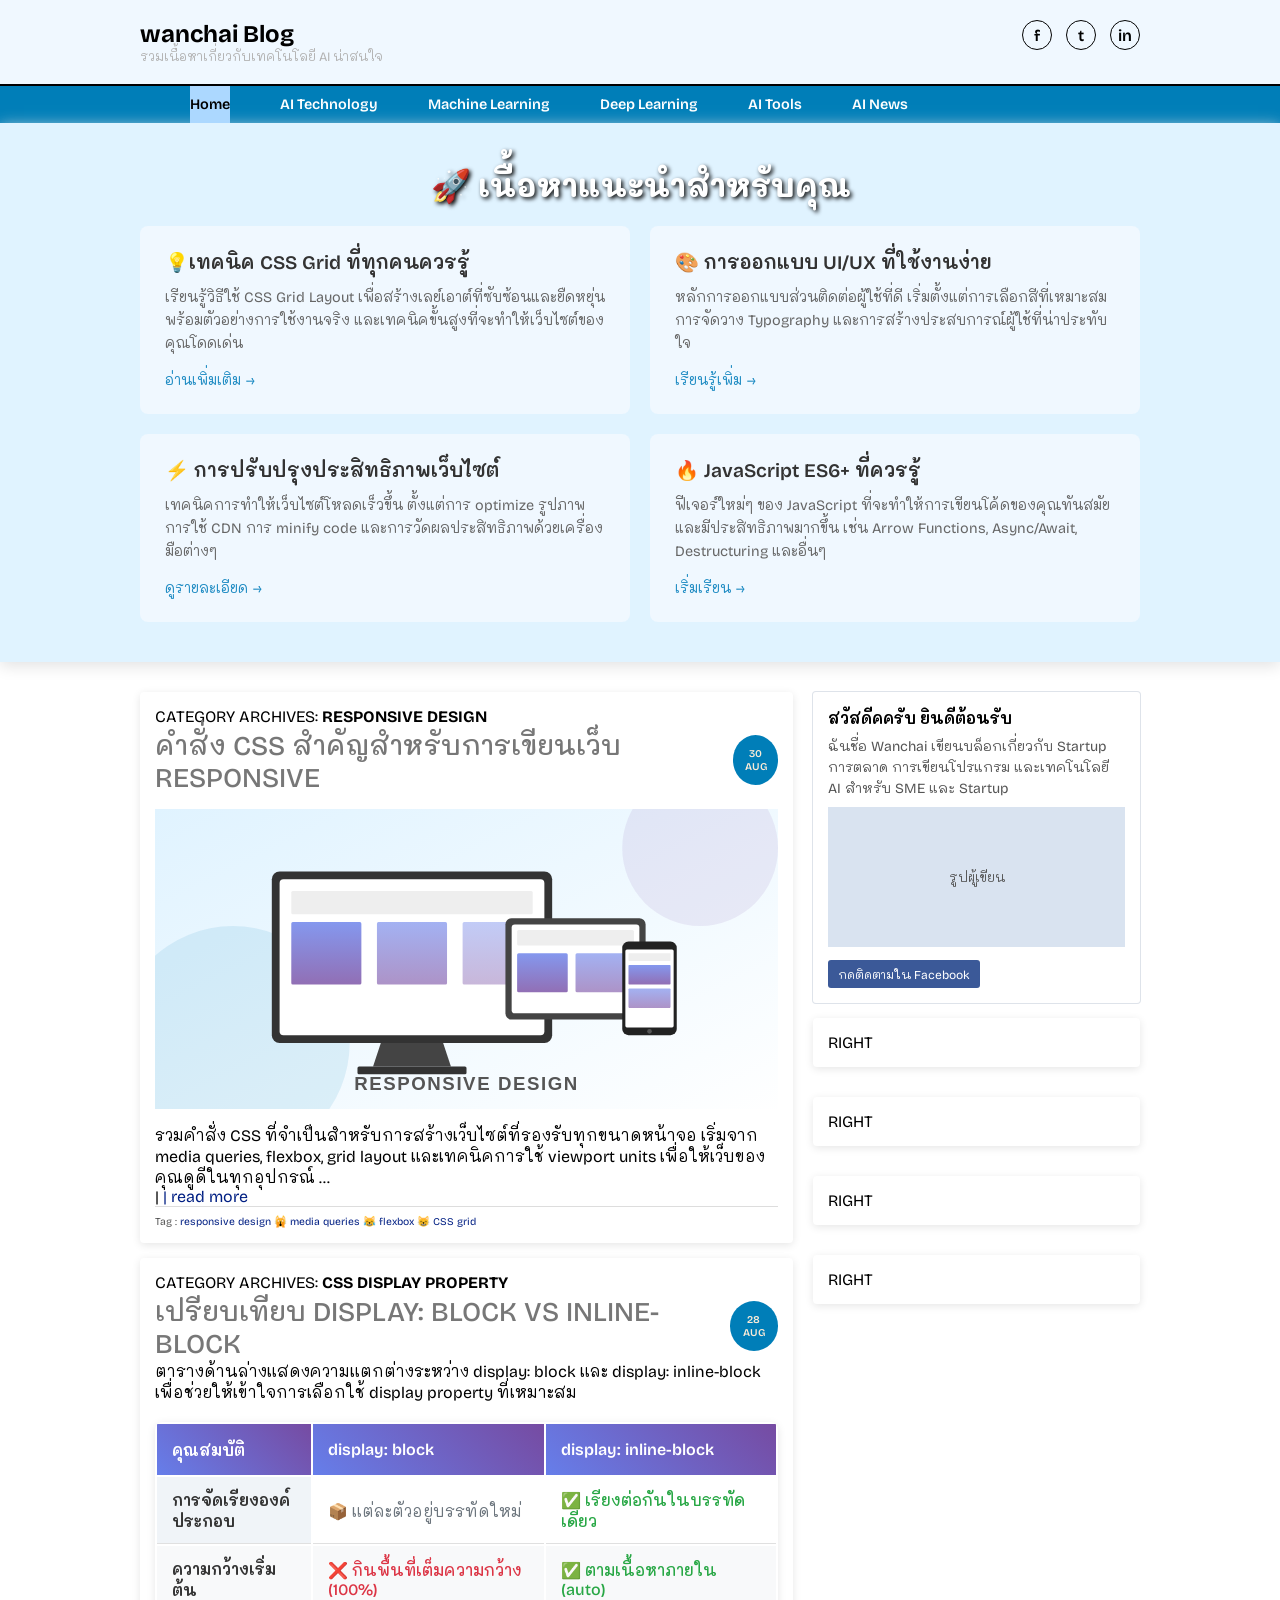
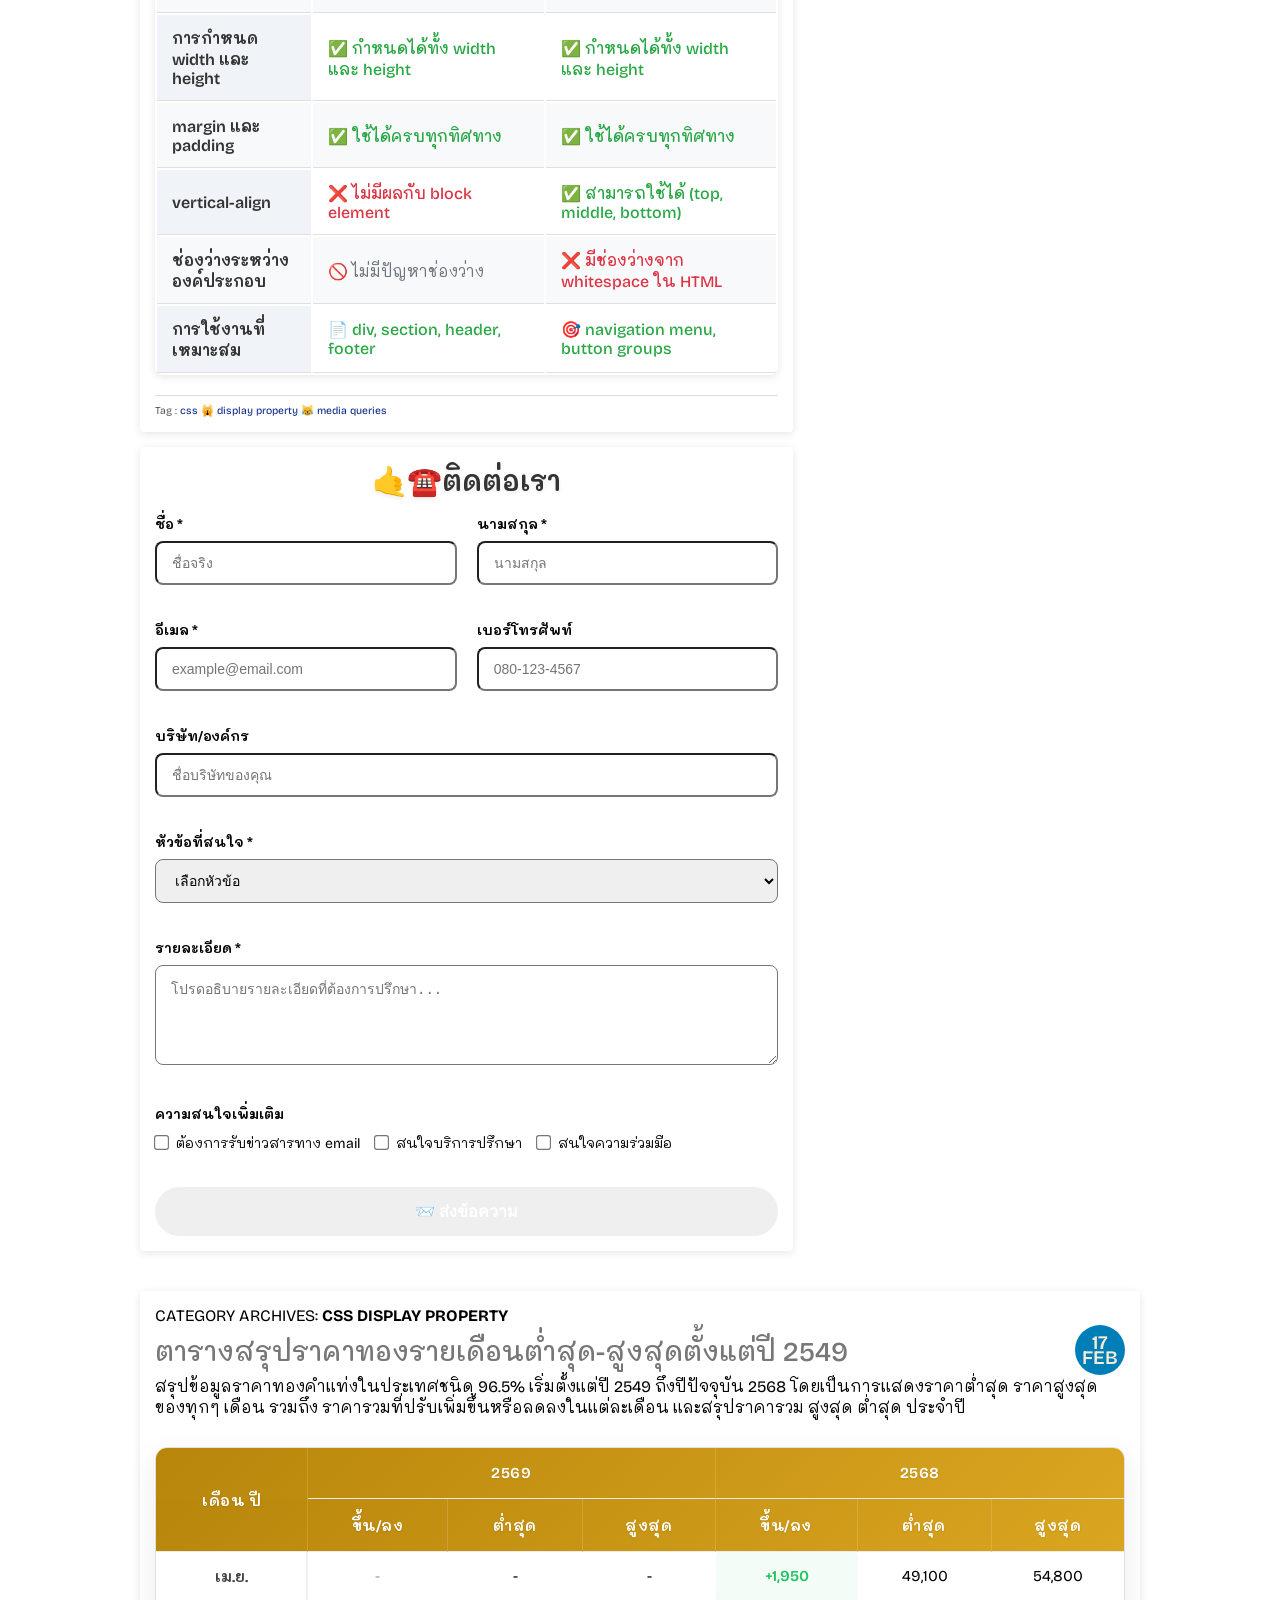
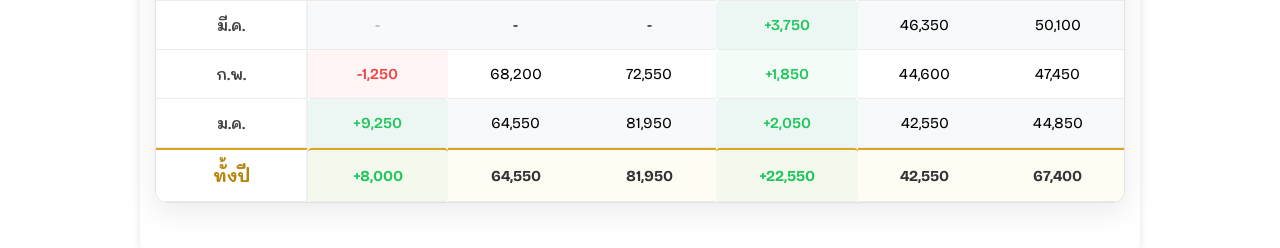
==== index.html @ ab5cd1bc "update name file Home update to index" ====
<!DOCTYPE html>
<html lang="en">
<head>
    <meta charset="UTF-8">
    <meta name="viewport" content="width=device-width, initial-scale=1.0">
    <title>wanchai-Blog</title>
    <link rel="preconnect" href="https://fonts.googleapis.com">
    <link rel="preconnect" href="https://fonts.gstatic.com" crossorigin>
    <link href="https://fonts.googleapis.com/css2?family=Bricolage+Grotesque:opsz,wght@12..96,200..800&family=Mali:wght@400;500;600;700&display=swap" rel="stylesheet">
<link rel="stylesheet" href="css/custom.css" />

</head>
<body>
    <header class="sit-header">
        <div class="wrapper">
            <div class="box-header-inner">
        <div class="header-inner">
            <h2>wanchai Blog</h2>
            <p class="header-subtitle">รวมเนื้อหาเกี่ยวกับเทคโนโลยี AI น่าสนใจ</p>
        </div>
        <div class="social-icon">
            <a href="">f</a>
            <a href="">t</a>
            <a href="">in</a>
</div>
</div>
</div>
    </header>
<nav class="main-nav">
   
    <div class="wrapper">
        
        <ul class="nav-menu">
        <li><a href="" class="active">Home</a></li>
        <li><a href="">AI Technology</a></li>
        <li><a href="">Machine Learning</a></li>
        <li><a href="">Deep Learning</a></li>
        <li><a href="">AI Tools</a></li>
        <li><a href="">AI News</a></li>
        </ul>
</div></nav>
<section class="hero-content">


<div class=" wrapper">
    <h2 class="hero-title">🚀 เนื้อหาแนะนำสำหรับคุณ</h2>
    <div class="hero-grid">



<div class="hero-item">
        <h3>💡เทคนิค CSS Grid ที่ทุกคนควรรู้</h3>
        <p>เรียนรู้วิธีใช้ CSS Grid Layout เพื่อสร้างเลย์เอาต์ที่ซับซ้อนและยืดหยุ่น พร้อมตัวอย่างการใช้งานจริง และเทคนิคขั้นสูงที่จะทำให้เว็บไซต์ของคุณโดดเด่น</p>
        <a href="" class="read-more">อ่านเพิ่มเติม</a>
</div>
<div class="hero-item">
        <h3>🎨 การออกแบบ UI/UX ที่ใช้งานง่าย</h3>
        <p>หลักการออกแบบส่วนติดต่อผู้ใช้ที่ดี เริ่มตั้งแต่การเลือกสีที่เหมาะสม การจัดวาง Typography และการสร้างประสบการณ์ผู้ใช้ที่น่าประทับใจ</p>
        <a href="" class="read-more">เรียนรู้เพิ่ม</a>
</div>
<div class="hero-item">
        <h3>⚡ การปรับปรุงประสิทธิภาพเว็บไซต์</h3>
        <p>
เทคนิคการทำให้เว็บไซต์โหลดเร็วขึ้น ตั้งแต่การ optimize รูปภาพ การใช้ CDN การ minify code และการวัดผลประสิทธิภาพด้วยเครื่องมือต่างๆ
</p>
        <a href=""class="read-more">ดูรายละเอียด</a>
</div>
<div class="hero-item">
        <h3>🔥 JavaScript ES6+ ที่ควรรู้</h3>
        <p>
ฟีเจอร์ใหม่ๆ ของ JavaScript ที่จะทำให้การเขียนโค้ดของคุณทันสมัยและมีประสิทธิภาพมากขึ้น เช่น Arrow Functions, Async/Await, Destructuring และอื่นๆ
</p>
        <a href=""class="read-more">เริ่มเรียน</a>
</div>


    </div>

</div>
</section>


<div class="pages-content">
        <div class="wrapper">
            <main class="content-layout">
                <div class="post-list">
                    <!-- CARD 1 -->
                    <section class="card">
                        <p class="card-header-line">
                            CATEGORY ARCHIVES: <strong>RESPONSIVE DESIGN</strong></p>

<article>
<header class="post-header">
    <h2 class="post-title">คำสั่ง CSS สำคัญสำหรับการเขียนเว็บ Responsive</h2>
    <div class="date-circle">
        <span>30</span>
        <span>AUG</span>
    </div>

</header>
<div class="post-image">
<img src="images/responsive-design.svg" alt="Responsive Web Design Concept">
</div>
<p class="post-detail">รวมคำสั่ง CSS ที่จำเป็นสำหรับการสร้างเว็บไซต์ที่รองรับทุกขนาดหน้าจอ เริ่มจาก media queries, flexbox, grid layout และเทคนิคการใช้ viewport units เพื่อให้เว็บของคุณดูดีในทุกอุปกรณ์ …</p>
<span>| </span>
<a href=""> | read more</a>
<div class="post-footer">
    <span>Tag : </span>
<a href="">responsive design</a>
<span>🙀</span>
<a href="">media queries</a>
<span>😹</span>
<a href="">flexbox</a>
<span>😸</span>
<a href="">CSS grid</a>
</div>
</article>


</section>
<!-- CARD 2 -->
 <section class="card">
<p class="card-header-line">CATEGORY ARCHIVES:<strong> CSS DISPLAY PROPERTY</strong></p>
<article>
<header class="post-header">
    <h2 class="post-title">เปรียบเทียบ display: block vs inline-block</h2>
    <div class="date-circle">
        <span>28</span>
        <span>AUG</span>
    </div>

</header>
<p class="post-detail">ตารางด้านล่างแสดงความแตกต่างระหว่าง display: block และ display: inline-block เพื่อช่วยให้เข้าใจการเลือกใช้ display property ที่เหมาะสม</p>

 <table class="comparison-table">
                                <thead>
                                    <tr>
                                        <th style="width: 25%;">คุณสมบัติ</th>
                                        <th style="width: 37.5%;">display: block</th>
                                        <th style="width: 37.5%;">display: inline-block</th>
                                    </tr>
                                </thead>
                                <tbody>
                                    <tr>
                                        <td class="feature">การจัดเรียงองค์ประกอบ</td>
                                        <td class="neutral">📦 แต่ละตัวอยู่บรรทัดใหม่</td>
                                        <td class="pro">✅ เรียงต่อกันในบรรทัดเดียว</td>
                                    </tr>
                                    <tr>
                                        <td class="feature">ความกว้างเริ่มต้น</td>
                                        <td class="con">❌ กินพื้นที่เต็มความกว้าง (100%)</td>
                                        <td class="pro">✅ ตามเนื้อหาภายใน (auto)</td>
                                    </tr>
                                    <tr>
                                        <td class="feature">การกำหนด width และ height</td>
                                        <td class="pro">✅ กำหนดได้ทั้ง width และ height</td>
                                        <td class="pro">✅ กำหนดได้ทั้ง width และ height</td>
                                    </tr>
                                    <tr>
                                        <td class="feature">margin และ padding</td>
                                        <td class="pro">✅ ใช้ได้ครบทุกทิศทาง</td>
                                        <td class="pro">✅ ใช้ได้ครบทุกทิศทาง</td>
                                    </tr>
                                    <tr>
                                        <td class="feature">vertical-align</td>
                                        <td class="con">❌ ไม่มีผลกับ block element</td>
                                        <td class="pro">✅ สามารถใช้ได้ (top, middle, bottom)</td>
                                    </tr>
                                    <tr>
                                        <td class="feature">ช่องว่างระหว่างองค์ประกอบ</td>
                                        <td class="neutral">🚫 ไม่มีปัญหาช่องว่าง</td>
                                        <td class="con">❌ มีช่องว่างจาก whitespace ใน HTML</td>
                                    </tr>
                                    <tr>
                                        <td class="feature">การใช้งานที่เหมาะสม</td>
                                        <td class="pro">📄 div, section, header, footer</td>
                                        <td class="pro">🎯 navigation menu, button groups</td>
                                    </tr>
                                </tbody>
                            </table>


<div class="post-footer">
    <span>Tag : </span>
<a href="">css</a>
<span>🙀</span>
<a href="">display property</a>
<span>😹</span>
<a href="">media queries</a>
</div>
</article>


</section>
<!-- CARD 3 -->
<div class="card">
    <h2 class="contact-title">🤙☎️ติดต่อเรา</h2>
    <div class="contact-from-main">
    <form id="contactForm" action="" method="">
                                <div class="form-row">
                                    <div class="form-group">
                                        <label class="form-label">ชื่อ *</label>
                                        <input type="text" name="firstName" class="form-input" placeholder="ชื่อจริง"
                                            required>
                                    </div>
                                    <div class="form-group">
                                        <label class="form-label">นามสกุล *</label>
                                        <input type="text" name="lastName" class="form-input" placeholder="นามสกุล"
                                            required>
                                    </div>
                                </div>

                                <div class="form-row">
                                    <div class="form-group">
                                        <label class="form-label">อีเมล *</label>
                                        <input type="email" name="email" class="form-input"
                                            placeholder="example@email.com" required>
                                    </div>
                                    <div class="form-group">
                                        <label class="form-label">เบอร์โทรศัพท์</label>
                                        <input type="tel" name="phone" class="form-input" placeholder="080-123-4567">
                                    </div>
                                </div>

                                <div class="form-row full-width">
                                    <div class="form-group">
                                        <label class="form-label">บริษัท/องค์กร</label>
                                        <input type="text" name="company" class="form-input"
                                            placeholder="ชื่อบริษัทของคุณ">
                                    </div>
                                </div>

                                <div class="form-row full-width">
                                    <div class="form-group">
                                        <label class="form-label">หัวข้อที่สนใจ *</label>
                                        <select name="subject" class="form-select" required>
                                            <option value="" disabled selected>เลือกหัวข้อ</option>
                                            <option value="web-development">การพัฒนาเว็บไซต์</option>
                                            <option value="ai-consultation">ปรึกษาเรื่อง AI</option>
                                            <option value="startup-advice">คำแนะนำ Startup</option>
                                            <option value="collaboration">ความร่วมมือทางธุรกิจ</option>
                                            <option value="other">อื่นๆ</option>
                                        </select>
                                    </div>
                                </div>

                                <div class="form-row full-width">
                                    <div class="form-group">
                                        <label class="form-label">รายละเอียด *</label>
                                        <textarea name="message" class="form-input form-textarea"
                                            placeholder="โปรดอธิบายรายละเอียดที่ต้องการปรึกษา..." required></textarea>
                                    </div>
                                </div>

                                <div class="form-row full-width">
                                    <div class="form-group">
                                        <label class="form-label">ความสนใจเพิ่มเติม</label>
                                        <div class="form-checkbox-group">
                                            <div class="checkbox-item">
                                                <input type="checkbox" name="interests[]" value="newsletter">
                                                <span>ต้องการรับข่าวสารทาง email</span>
                                            </div>
                                            <div class="checkbox-item">
                                                <input type="checkbox" name="interests[]" value="consultation">
                                                <span>สนใจบริการปรึกษา</span>
                                            </div>
                                            <div class="checkbox-item">
                                                <input type="checkbox" name="interests[]" value="partnership">
                                                <span>สนใจความร่วมมือ</span>
                                            </div>
                                        </div>
                                    </div>
                                </div>

                                <button type="submit" class="form-button">📨 ส่งข้อความ</button>
    </form>
    </div>

</div>
</div>

                    <div class="sidebar">
                        <div class="widget">
                        <div class="widget-title">สวัสดีคครับ ยินดีต้อนรับ</div>
                        <p>
                            ฉันชื่อ Wanchai เขียนบล็อกเกี่ยวกับ Startup การตลาด การเขียนโปรแกรม
                            และเทคโนโลยี AI สำหรับ SME และ Startup
                        </p>
                        <div class="author-photo">รูปผู้เขียน</div>
                        <a href="#" class="btn-facebook">กดติดตามใน Facebook</a>
                    </div>



                        <div class="card">RIGHT</div>
                        <div class="card">RIGHT</div>
                        <div class="card">RIGHT</div>
                        <div class="card">RIGHT</div>
                    </div>
                
            </main>

        </div>
    </div>


    <!-- CATEGORY ARCHIVES -->
    <div class="wrapper" style="margin-top: 40px;">
                        <section class="card">
                            <p class="card-header-line">CATEGORY ARCHIVES: <strong>CSS DISPLAY PROPERTY</strong> </p>
                             <header class="post-header">
                                <h2 class="post-title">ตารางสรุปราคาทองรายเดือนต่ำสุด-สูงสุดตั้งแต่ปี 2549</h2>
                                <div class="date-circle">
                                    <span class="date-day">17</span>
                                    <span class="date-day">FEB</span>
                                </div>
                            </header>
                             <p class="post-detail">สรุปข้อมูลราคาทองคําแท่งในประเทศชนิด 96.5% เริ่มตั้งแต่ปี 2549 ถึงปีปัจจุบัน 2568 โดยเป็นการแสดงราคาต่ำสุด ราคาสูงสุดของทุกๆ เดือน รวมถึง ราคารวมที่ปรับเพิ่มขึ้นหรือลดลงในแต่ละเดือน และสรุปราคารวม สูงสุด ต่ำสุด ประจำปี</p>

                            <table class="gold-price-table">
                                <thead>
                                    <tr>
                                        <th rowspan="2">เดือน ปี</th>
                                        <th colspan="3">2569</th>
                                        <th colspan="3">2568</th>
                                    </tr>
                                    <tr>
                                        <th>ขึ้น/ลง</th>
                                        <th>ต่ำสุด</th>
                                        <th>สูงสุด</th>
                                        <th>ขึ้น/ลง</th>
                                        <th>ต่ำสุด</th>
                                        <th>สูงสุด</th>
                                    </tr>
                                </thead>
                                <tbody>
                                    <tr>
                                        <th>เม.ย.</th>
                                        <td class="neutral">-</td>
                                        <td>-</td>
                                        <td>-</td>
                                                
                                        <td class="up">+1,950</td>
                                        <td>49,100</td>
                                        <td>54,800</td>
                                    </tr>
                                    <tr>
                                        <th>มี.ค.</th>
                                        <td class="neutral">-</td>
                                        <td>-</td>
                                        <td>-</td>
                                                    
                                        <td class="up">+3,750</td>
                                        <td>46,350</td>
                                        <td>50,100</td>
                                    </tr>
                                    <tr>
                                        <th>ก.พ.</th>
                                        <td class="down">-1,250</td>
                                        <td>68,200</td>
                                        <td>72,550</td>
                                                    
                                        <td class="up">+1,850</td>
                                        <td>44,600</td>
                                        <td>47,450</td>
                                    </tr>
                                    <tr>
                                        <th>ม.ค.</th>
                                        <td class="up">+9,250</td>
                                        <td>64,550</td>
                                        <td>81,950</td>

                                        <td class="up">+2,050</td>
                                        <td>42,550</td>
                                        <td>44,850</td>
                                    </tr>
                                    <tr class="total-row">
                                        <th>ทั้งปี</th>
                                        <td class="up">+8,000</td>
                                        <td>64,550</td>
                                        <td>81,950</td>
                                        <td class="up">+22,550</td>
                                        <td>42,550</td>
                                        <td>67,400</td>
                                    </tr>
                                </tbody>
                             </table>
                        </section>
    </div>

    <footer></footer>




</body>

</html>
---- css/custom.css ----
* {
  box-sizing: border-box;
  margin: 0;
  padding: 0;
}

html {
  font-size: 16px;
}

body {
  font-family: "Bricolage Grotesque", "mali", "Segoe UI", sans-serif;
  /* background-color: salmon; */
  color: #000000;
}

.wrapper {
  width: 1000px;
  max-width: 100%;
  margin: auto;

  /* background-color: salmon; */
}
a {
  color: rgb(0, 31, 131);
  text-decoration: none;
}
a:hover {
  text-decoration: underline;
}
/* header */

.sit-header {
  background-color: aliceblue;
  padding: 20px 0;
  border-bottom: 2px solid rgb(0, 0, 0);
}

.box-header-inner {
  display: flex;
  justify-content: space-between;
}

.header-title {
  font-weight: 700;
  font-size: 1.5rem;
  margin-bottom: 4px;
}

.header-subtitle {
  font-weight: 400;
  font-size: 0.8rem;
  color: rgb(179, 179, 179);
}
.social-icon a {
  font-weight: 600;
  font-size: 1rem;
  color: rgb(0, 0, 0);

  border: 1px solid rgb(0, 0, 0);
  border-radius: 50%;
  width: 30px;
  height: 30px;

  display: inline-flex;
  justify-content: center;
  align-items: center;
  margin-left: 10px;

  transition: all 0.3s ease;
}
.social-icon a:hover {
  border-color: rgb(0, 0, 0);
  background-color: rgb(103, 164, 255);
  color: blue;

  transform: translateY(-5px);
}

/* } l                           navbar                            l */

.nav-menu {
  list-style: none;
  display: flex;
  /* gap: 15px; */
  flex-wrap: wrap;
}

.main-nav {
  background-color: rgb(0, 126, 184);
}

.nav-menu li a {
  color: rgb(255, 255, 255);
  font-size: 0.9rem;
  font-weight: 600;
  display: block;
  padding: 10px 0;
  text-decoration: none;
  margin-left: 50px;
}

.nav-menu li a:hover,
.nav-menu li a.active {
  /* เรียก classใช้ . */
  background-color: rgb(172, 216, 255);
  color: #000000;
}

/* hero section */

.hero-content {
  background-color: rgb(224, 243, 255);
  padding: 40px 0;
  box-shadow: 0 4px 15px rgb(226, 226, 226);
  margin-bottom: 30px;
}

.hero-title {
  font-size: 2rem;
  font-weight: 700;
  color: rgb(255, 255, 255);
  text-shadow: 2px 2px 4px#000000;
  text-align: center;
  margin-bottom: 20px;
}

.hero-grid {
  display: grid;
  grid-template-columns: repeat(auto-fit, minmax(350px, 1fr));
  gap: 20px;

  /* grid-template-columns: 1fr 1fr;
grid-template-columns: repeat(2, 1fr);
grid-template-columns: repeat(2, minmax(250px, 1fr));
grid-template-columns: repeat(auto-fit, minmax(350px, 1fr)); */
}

.hero-item {
  background-color: aliceblue;
  padding: 25px;
  border-radius: 8px;
  transition: all 0.5s ease;
}

.hero-item:hover {
  transform: translateY(-5px);
  box-shadow: 0 8px 25px rgba(0, 0, 0, 0.15);
  background: white;
}

.hero-item h3 {
  font-size: 1.2rem;
  font-weight: 600;
  color: #333;
  line-height: 1.3;
  margin-bottom: 10px;
}

.hero-item p {
  font-size: 0.9rem;
  color: #666;
  line-height: 1.6;
  margin-bottom: 15px;
}

.hero-item .read-more {
  font-size: 0.9rem;
  color: #1e8bc3;

  display: inline-block;
}

.hero-item .read-more:hover {
  color: #764ba2;
  text-decoration: none;
}

.hero-item .read-more::after {
  content: "→";
  margin-left: 5px;

  transition: margin-left 0.3s ease;
}

.hero-item .read-more:hover::after {
  margin-left: 10px;
}

.content-layout {
  display: grid;
  grid-template-columns: 2fr 1fr;
  gap: 20px;
  align-items: start;
}

.card {
  background-color: white;
  border-radius: 4px;
  padding: 15px;
  box-shadow: 0 2px 8px rgba(0, 0, 0, 0.1);
}

.post-header {
  display: flex;
  justify-content: space-between;
  align-items: center;
}

.date-circle {
  width: 50px;
  height: 50px;
  background-color: rgb(0, 126, 184);
  border-radius: 50%;

  font-size: 0.65rem;
  color: antiquewhite;
  font-weight: 600;

  display: flex;
  justify-content: center;
  align-items: center;
  flex-direction: column;
}

.date-day {
  font-size: 1.2rem;
  font-weight: 600;
  line-height: 0.8;
}

.post-title {
  font-size: 1.7rem;
  font-weight: 500;
  text-transform: uppercase;
  color: #777;
}

.post-image {
  height: 300px;
  overflow: hidden;

  margin: 15px 0;
}

.post-image img {
  width: 100%;
  height: auto;
  object-fit: cover;
}

.post-dateil {
  color: #555;
  font-size: 0.8rem;
  line-height: 1.6;
}

.post-footer {
  color: #555;
  font-size: 0.65rem;

  border-top: 1px solid #ddd;
  padding-top: 8px;
}

.card + .card {
  margin-top: 15px;
}

/* ======= batle style =======*/

.table-description {
  font-size: 0.84rem;
  color: #666;
  line-height: 1.5;
  margin-bottom: 15px;
}

.comparison-table {
  width: 100%;
  border-radius: 8px;
  box-shadow: 0 2px 8px rgba(0, 0, 0, 0.1);
  margin: 20px 0;

  /* border: 2px solid #fc2525; */
  /* border-collapse: collapse; */
  overflow: hidden;
}

.comparison-table th {
  background: linear-gradient(45deg, #667eea 0%, #764ba2 100%);
  color: white;
  font-size: 1re;
  font-weight: 600;

  text-align: left;
  padding: 15px;
}

.comparison-table td {
  border-bottom: 1px solid #e0e0e0;
  background-color: #ffffff;
  padding: 12px 15px;
}

.comparison-table tr:nth-child(even) td {
  background-color: #f8f9fa;
}

.comparison-table tr:hover td {
  background-color: #e3f2fd;
  transition: background-color 0.3s ease;
}

.comparison-table .feature {
  font-weight: 600;
  color: #333;
  background-color: #f0f4f8;
}

.comparison-table .pro {
  color: #28a745;
  font-weight: 500;
}

.comparison-table .con {
  color: #dc3545;
  font-weight: 500;
}

.comparison-table .neutral {
  color: #6c757d;
}

/* SIDEBAR -----Right------------------------------------------ */
/* ========================================================= */
.sidebar {
  display: flex;
  flex-direction: column;
  gap: 15px;
}

.sidebar .widget {
  background: #fff;
  border-radius: 3px;
  box-shadow: 0 0 0 1px #dee3ea;
  padding: 15px;
}

.widget-title {
  font-size: 1rem;
  font-weight: 600;
  margin-bottom: 8px;
}

.widget p {
  font-size: 0.875rem;
  color: #555;
  line-height: 1.5;
  margin-bottom: 8px;
}

.author-photo {
  width: 100%;
  height: 140px;
  background: #d9e3f0;
  margin: 8px 0;

  display: flex;
  align-items: center;
  justify-content: center;

  font-size: 13px;
  color: #555;
}

.btn-facebook {
  background: #3b5998;
  color: #fff;
  font-size: 12px;
  border-radius: 3px;
  margin-top: 5px;

  display: inline-block;
  padding: 6px 10px;
}

/* ========================================================= */
/* --- Form for Left side --- */
/* ========================================================= */

/* ---------- Title ---------- */
.contact-title {
  font-size: 28px;
  font-weight: 600;
  text-align: center;
  color: #333;
  margin-bottom: 15px;
  text-shadow: 0 2px 4px rgba(0, 0, 0, 0.08);
}

/* ---------- Container ของฟอร์ม ---------- */
.contact-form-main {
  /* max-width: 600px; */
  width: 95%;
  border: 1px solid #e0e0e0;
  border-radius: 15px;
  background: #fff;
  padding: 40px;
  margin: 0 auto;
  box-shadow: 0 10px 30px rgba(0, 0, 0, 0.1);
}

/* ---------- Layout ของแถว/กลุ่ม ---------- */
.form-row {
  display: grid;
  grid-template-columns: 1fr 1fr;
  gap: 20px;
  margin-bottom: 20px;
}

.form-row.full-width {
  grid-template-columns: 1fr;
}

.form-group {
  margin-bottom: 15px;
}

/* ---------- Label ---------- */
.form-label {
  display: block;
  font-size: 14px;
  font-weight: 600;
  margin-bottom: 8px;
}

/* ---------- Controls (input/select/textarea) ---------- */
.form-input,
.form-select,
.form-textarea {
  width: 100%;
  padding: 12px 15px;
  border-radius: 8px;
  font-size: 14px;
  transition: all 0.2s ease;

  /* transition: background 0.2s ease, border-color 0.2s ease, box-shadow 0.2s ease,
transform 0.2s ease; */
}

.form-textarea {
  min-height: 100px;
  resize: vertical;
}

.form-select {
  cursor: pointer;
}

/* ฟอร์มหลัก (พื้นขาว) */
.contact-form-main .form-input,
.contact-form-main .form-select,
.contact-form-main .form-textarea {
  background: #f8f9fa;
  border: 2px solid #e9ecef;
  color: #333;
}

/* Focus: ฟอร์มหลัก */
.contact-form-main .form-input:focus,
.contact-form-main .form-select:focus,
.contact-form-main .form-textarea:focus {
  outline: none;
  background: #fff;
  border-color: #667eea;
  box-shadow: 0 0 0 3px rgba(102, 126, 234, 0.18);
  transform: translateY(-1px);
}

/* ---------- Checkbox group ---------- */
.form-checkbox-group {
  display: flex;
  flex-wrap: wrap;
  gap: 15px;
  margin-top: 10px;
}

.checkbox-item {
  display: flex;
  align-items: center;
  font-size: 14px;
}

/* สีข้อความ checkbox แยกตามฟอร์ม */
.contact-form-main .checkbox-item {
  color: #333;
}

.checkbox-item input[type="checkbox"] {
  margin-right: 8px;
  transform: scale(1.15);
  accent-color: #ff6b6b;
}

/* ---------- Button (ใช้ class เดียว) ---------- */
.form-button {
  width: 100%;
  border: none;
  padding: 12px 30px;
  border-radius: 25px;
  font-size: 16px;
  font-weight: 600;
  cursor: pointer;
  color: #fff;
  transition: all 0.2s ease;

  /* transition: transform 0.2s ease, box-shadow 0.2s ease, background 0.2s ease; */
}

/* ปุ่มของฟอร์มหลัก */
.contact-form-main .form-button {
  background: linear-gradient(45deg, #667eea, #764ba2);
}

.contact-form-main .form-button:hover {
  background: linear-gradient(45deg, #5a67d8, #6b46c1);
  transform: translateY(-2px);
  box-shadow: 0 8px 20px rgba(102, 126, 234, 0.35);
}

/* ========================================================= */
/* --- Gold Price Table Styles --- */
/* ========================================================= */

.gold-price-table {
  width: 100%;
  margin: 30px 0;
  border-collapse: separate;
  border-spacing: 0;
  border-radius: 12px;
  overflow: hidden;
  box-shadow: 0 10px 30px rgba(0, 0, 0, 0.08); /* Soft shadow */
  font-size: 0.95rem;
  border: 1px solid #e1e1e1;
  background-color: #fff;
}

@keyframes slideInFromBottom {
  /* Simple fade in animation */
  from {
    opacity: 0;
    transform: translateY(10px);
  }
  to {
    opacity: 1;
    transform: translateY(0);
  }
}

.gold-price-table {
  animation: slideInFromBottom 0.6s ease-out forwards;
}

.gold-price-table thead tr {
  /* Gold-ish gradient that looks premium but readable */
  background: linear-gradient(135deg, #c79081 0%, #dfa579 100%);
  /* Actually let's try a more classic gold/brown or match the site blue? 
     The USER prompt implies generic styling but the content is Gold. 
     A soft blue/gold mix or just the site's blue might be safer if they want consistency.
     However, let's go with a premium Dark Gold/Bronze gradient. */
  background: linear-gradient(135deg, #b8860b 0%, #daa520 100%);
}

.gold-price-table thead th {
  color: #fff;
  font-weight: 600;
  padding: 16px;
  text-align: center;
  border-right: 1px solid rgba(255, 255, 255, 0.15);
  text-transform: uppercase;
  letter-spacing: 0.5px;
  text-shadow: 0 1px 2px rgba(0, 0, 0, 0.1);
}

.gold-price-table thead th:last-child {
  border-right: none;
}

/* Data Rows */
.gold-price-table tbody tr {
  transition: background-color 0.2s ease;
}

.gold-price-table tbody tr:nth-child(even) {
  background-color: #f8f9fa;
}

.gold-price-table tbody tr:hover {
  background-color: #fffcf2; /* Very light yellow on hover */
}

.gold-price-table th,
.gold-price-table td {
  padding: 14px 15px;
  text-align: center;
  border-bottom: 1px solid #ececec;
  vertical-align: middle;
}

/* First Column (Month) */
.gold-price-table tbody th {
  background-color: #fff; /* Keep it clean or slightly different? */
  color: #444;
  font-weight: 600;
  border-right: 2px solid #f0f0f0;
}

/* Status Colors */
.gold-price-table td.up {
  color: #22c55e; /* Green */
  font-weight: 600;
  background-color: rgba(34, 197, 94, 0.05); /* Subtle green bg */
  border-radius: 4px;
}

.gold-price-table td.down {
  color: #ef4444; /* Red */
  font-weight: 600;
  background-color: rgba(239, 68, 68, 0.05); /* Subtle red bg */
  border-radius: 4px;
}

.gold-price-table td.neutral {
  color: #9ca3af;
}

/* Total Row */
.gold-price-table tr.total-row {
  background-color: #fffcf4; /* Light gold tint background for the whole row */
}

.gold-price-table tr.total-row th,
.gold-price-table tr.total-row td {
  border-top: 2px solid #DAA520; /* Move border to cells for correct rendering */
  color: #333;
  font-weight: 700; /* Bold text for totals */
}

.gold-price-table tr.total-row th {
  color: #B8860B; /* Dark gold for the 'Total' label */
  font-size: 1.05rem;
}

/* Ensure the status colors (green/red) remain on the total row but keep bold weight */
.gold-price-table tr.total-row td.up {
  color: #22c55e;
}

.gold-price-table tr.total-row td.down {
  color: #ef4444;
}

/* Responsive Table */
@media screen and (max-width: 768px) {
  .gold-price-table {
    display: block;
    overflow-x: auto;
    white-space: nowrap;
    -webkit-overflow-scrolling: touch;
  }
}
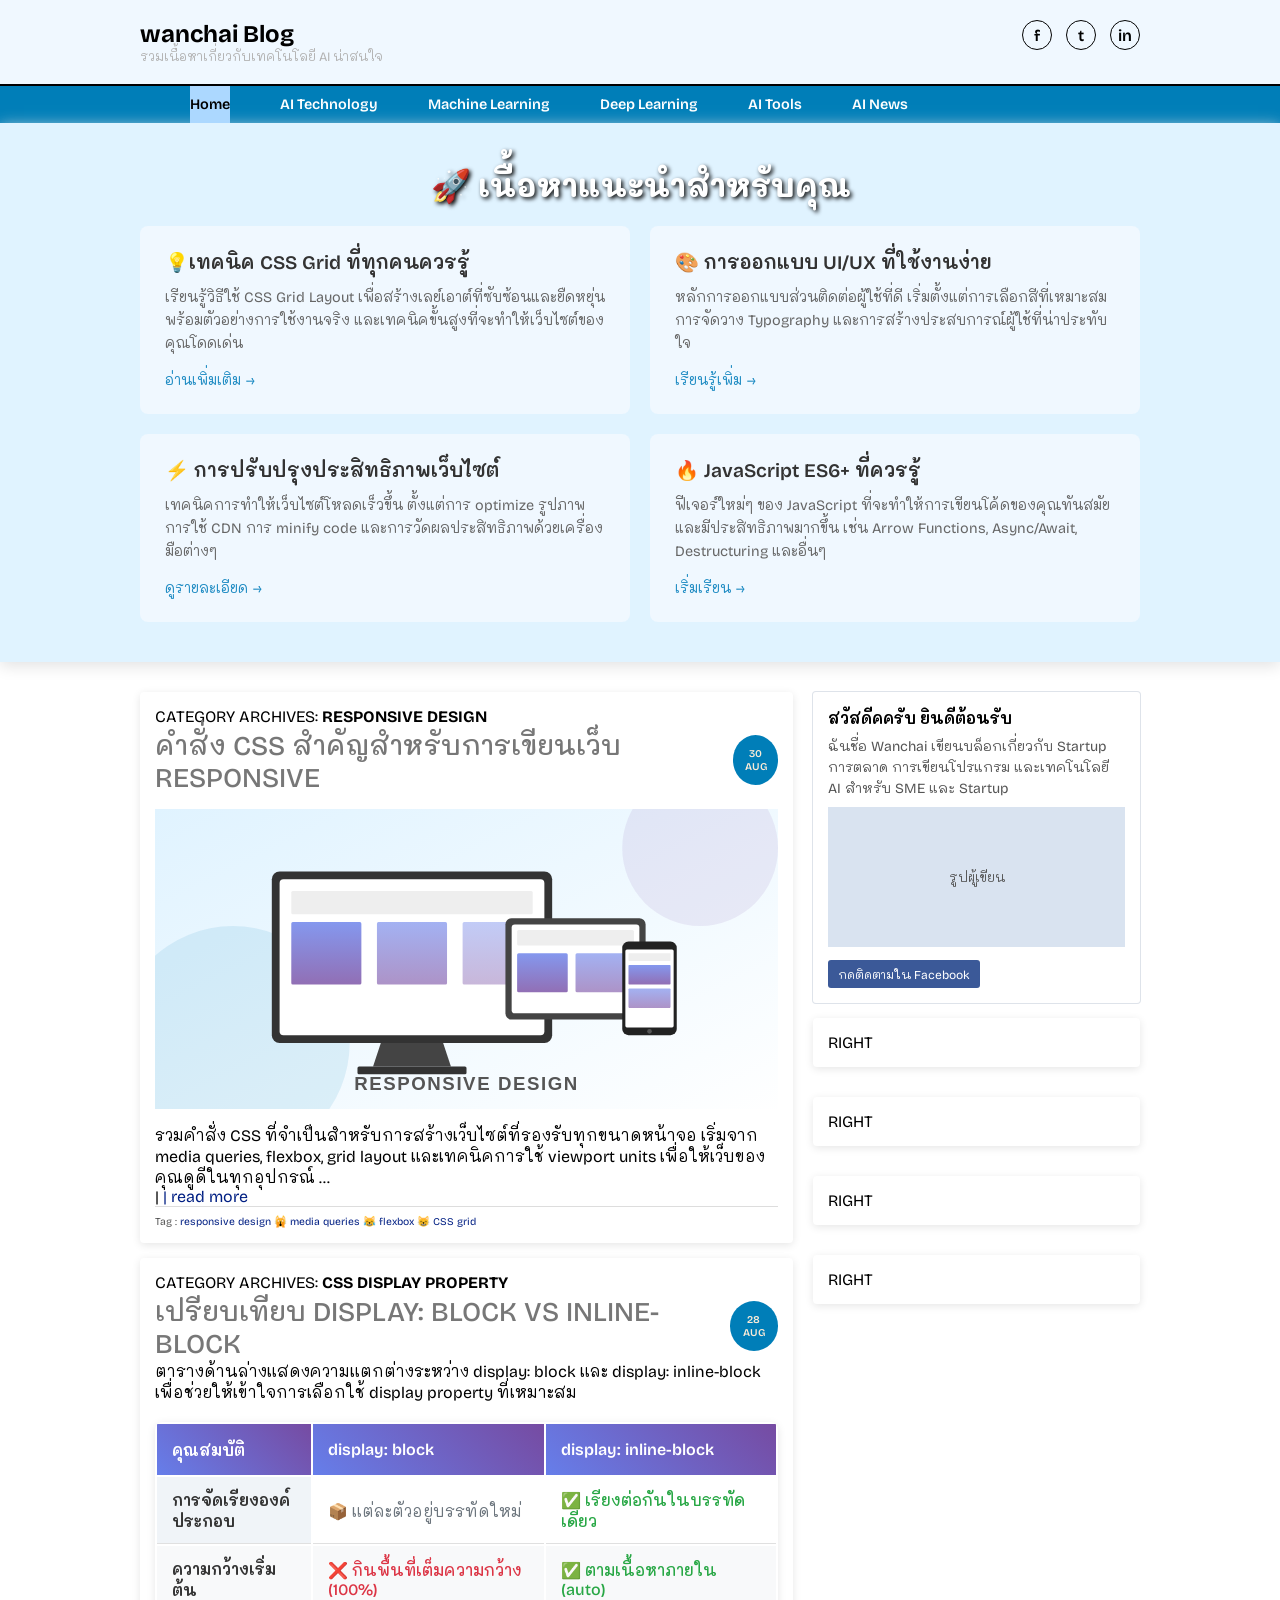
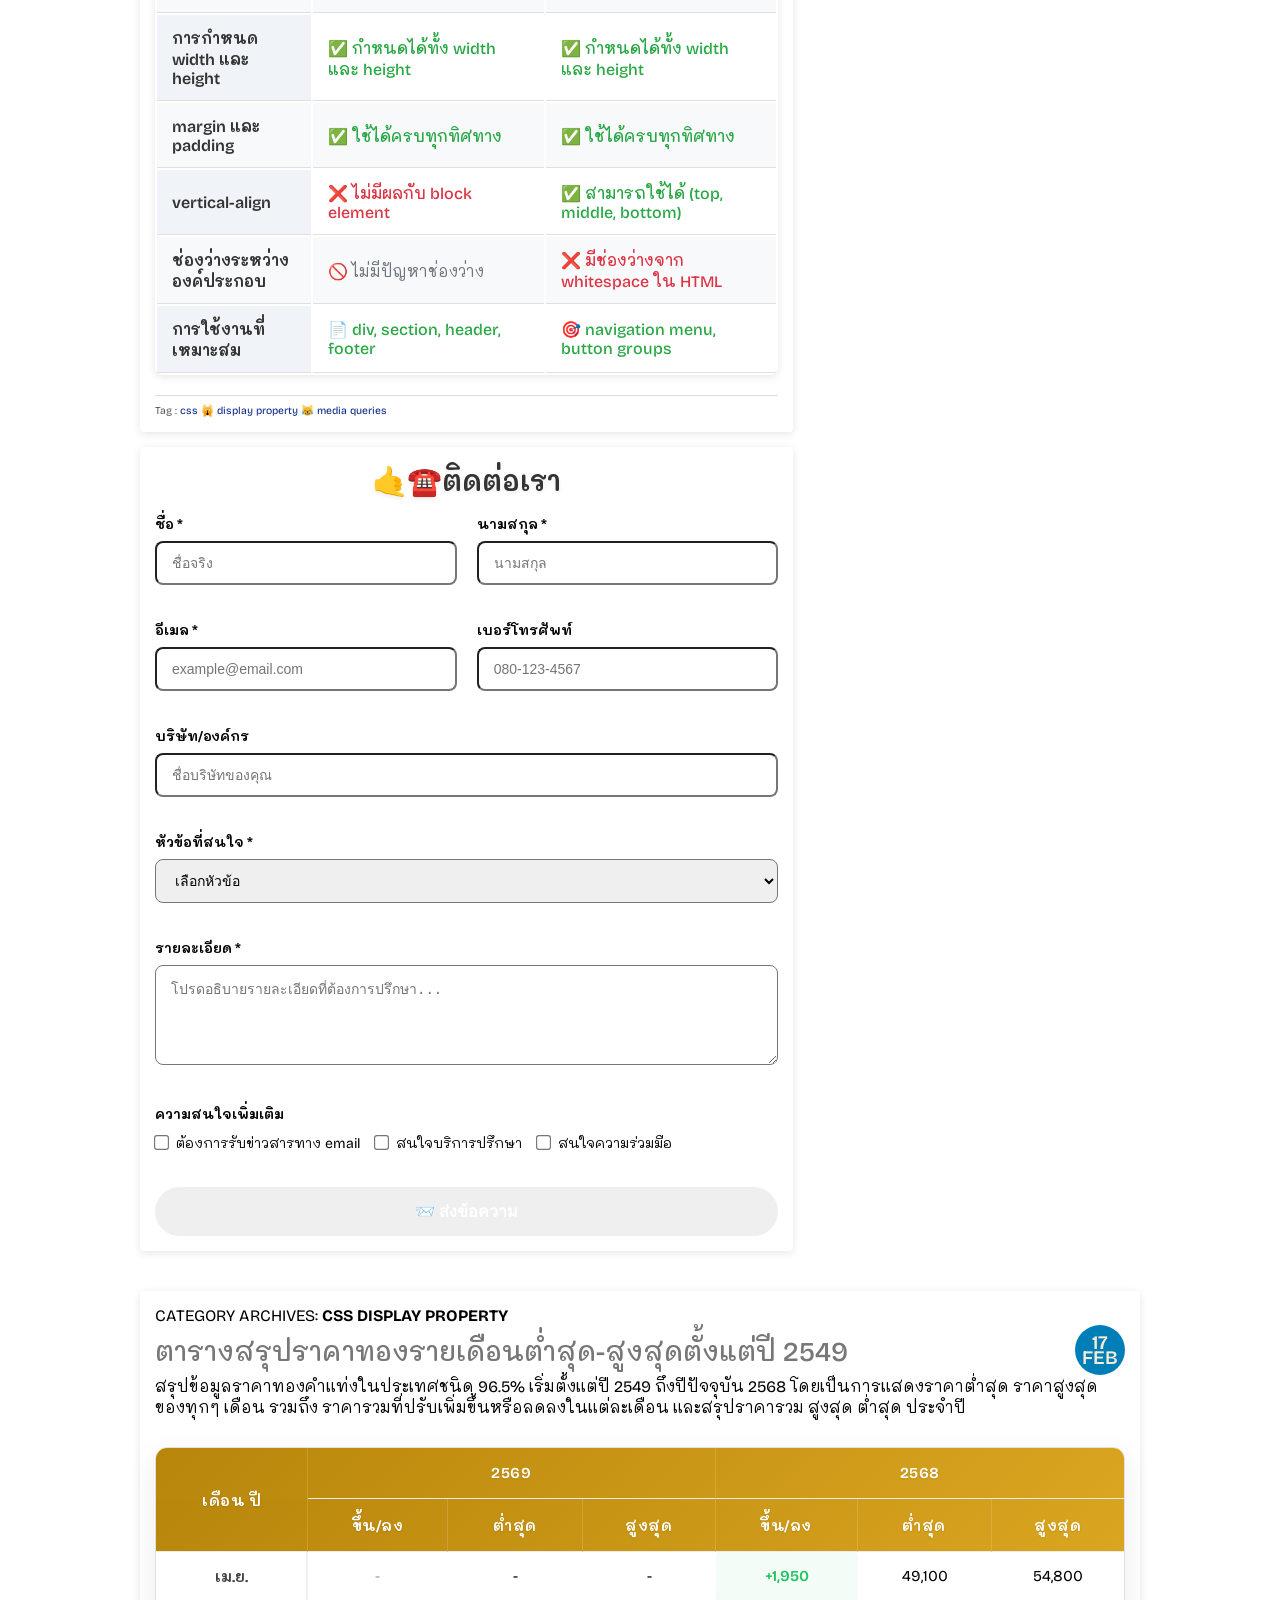
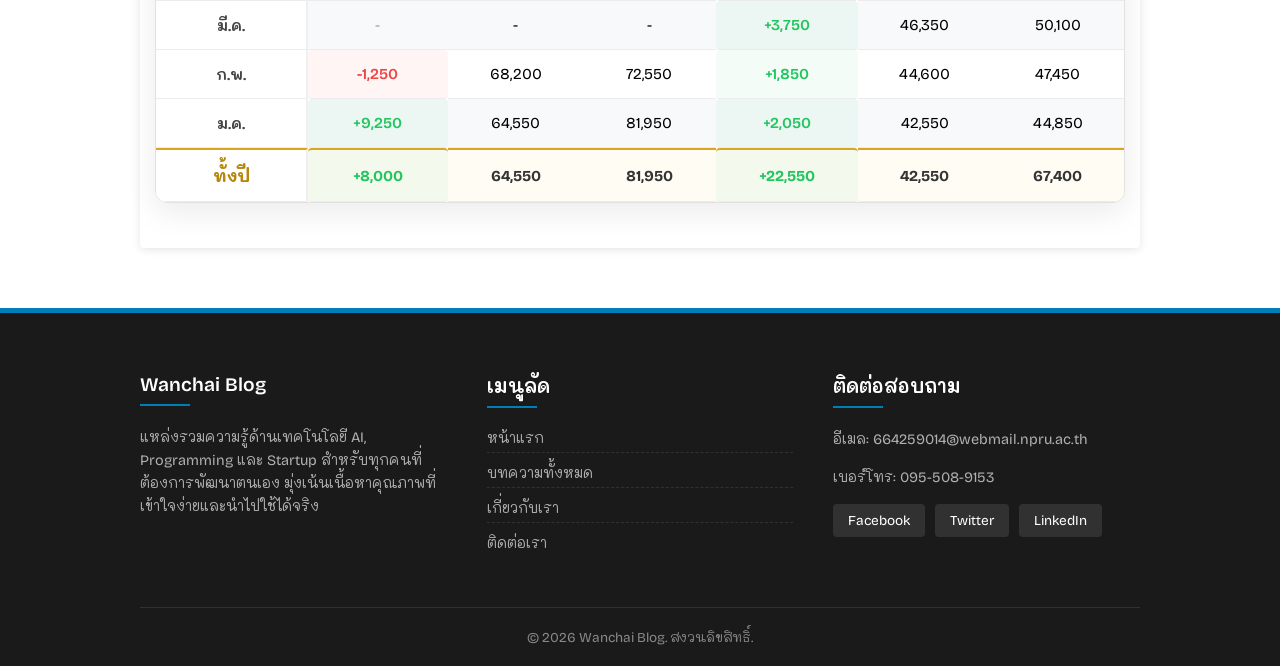
==== commit 6b576538: "update footer" ====
--- a/index.html
+++ b/index.html
@@ -388,7 +388,38 @@
                         </section>
     </div>
 
-    <footer></footer>
+    <footer class="site-footer">
+        <div class="wrapper">
+            <div class="footer-content">
+                <div class="footer-section about">
+                    <h3>Wanchai Blog</h3>
+                    <p>แหล่งรวมความรู้ด้านเทคโนโลยี AI, Programming และ Startup สำหรับทุกคนที่ต้องการพัฒนาตนเอง มุ่งเน้นเนื้อหาคุณภาพที่เข้าใจง่ายและนำไปใช้ได้จริง</p>
+                </div>
+                <div class="footer-section links">
+                    <h3>เมนูลัด</h3>
+                    <ul>
+                        <li><a href="#">หน้าแรก</a></li>
+                        <li><a href="#">บทความทั้งหมด</a></li>
+                        <li><a href="#">เกี่ยวกับเรา</a></li>
+                        <li><a href="#">ติดต่อเรา</a></li>
+                    </ul>
+                </div>
+                <div class="footer-section contact">
+                    <h3>ติดต่อสอบถาม</h3>
+                    <p>อีเมล: 664259014@webmail.npru.ac.th</p>
+                    <p>เบอร์โทร: 095-508-9153</p>
+                    <div class="footer-social">
+                        <a href="#">Facebook</a>
+                        <a href="#">Twitter</a>
+                        <a href="#">LinkedIn</a>
+                    </div>
+                </div>
+            </div>
+            <div class="footer-bottom">
+                <p>&copy; 2026 Wanchai Blog. สงวนลิขสิทธิ์.</p>
+            </div>
+        </div>
+    </footer>
 
 
 
--- a/css/custom.css
+++ b/css/custom.css
@@ -670,3 +670,117 @@
     -webkit-overflow-scrolling: touch;
   }
 }
+
+/* ========================================================= */
+/* --- Footer Styles --- */
+/* ========================================================= */
+
+.site-footer {
+  background-color: #1a1a1a;
+  color: #b0b0b0;
+  padding: 60px 0 20px;
+  margin-top: 60px;
+  font-size: 0.9rem;
+  border-top: 5px solid #007eb8; /* Accent color matching site theme */
+}
+
+/* Responsive Footer Content */
+/* .site-footer .wrapper uses global wrapper styles */
+
+.footer-content {
+  display: flex;
+  flex-wrap: wrap;
+  justify-content: space-between;
+  gap: 40px;
+  margin-bottom: 40px;
+}
+
+.footer-section {
+  flex: 1;
+  min-width: 250px;
+}
+
+.footer-section h3 {
+  color: #fff;
+  font-size: 1.2rem;
+  margin-bottom: 20px;
+  font-weight: 600;
+  position: relative;
+  padding-bottom: 10px;
+}
+
+.footer-section h3::after {
+  content: '';
+  position: absolute;
+  left: 0;
+  bottom: 0;
+  width: 50px;
+  height: 2px;
+  background-color: #007eb8;
+}
+
+.footer-section p {
+  line-height: 1.6;
+  margin-bottom: 15px;
+}
+
+/* Links Section */
+.footer-section.links ul {
+  list-style: none;
+  padding: 0;
+}
+
+.footer-section.links ul li {
+  margin-bottom: 10px;
+  border-bottom: 1px dashed rgba(255,255,255,0.1);
+  padding-bottom: 5px;
+}
+
+.footer-section.links ul li:last-child {
+  border-bottom: none;
+}
+
+.footer-section.links ul li a {
+  color: #b0b0b0;
+  transition: all 0.3s ease;
+  display: inline-block;
+}
+
+.footer-section.links ul li a:hover {
+  color: #fff;
+  padding-left: 5px; /* Slight movement on hover */
+  text-decoration: none;
+}
+
+/* Social Buttons */
+.footer-social {
+  display: flex;
+  gap: 10px;
+  margin-top: 15px;
+}
+
+.footer-social a {
+  color: #fff;
+  background-color: rgba(255,255,255,0.1);
+  padding: 8px 15px;
+  border-radius: 4px;
+  font-size: 0.85rem;
+  transition: background-color 0.3s ease, transform 0.2s ease;
+  text-decoration: none;
+}
+
+.footer-social a:hover {
+  background-color: #007eb8;
+  transform: translateY(-3px);
+  color: #fff;
+  border-color: transparent; /* Override any global link border styles */
+}
+
+/* Footer Bottom */
+.footer-bottom {
+  border-top: 1px solid rgba(255,255,255,0.1);
+  padding-top: 20px;
+  text-align: center;
+  font-size: 0.85rem;
+  color: #888;
+}
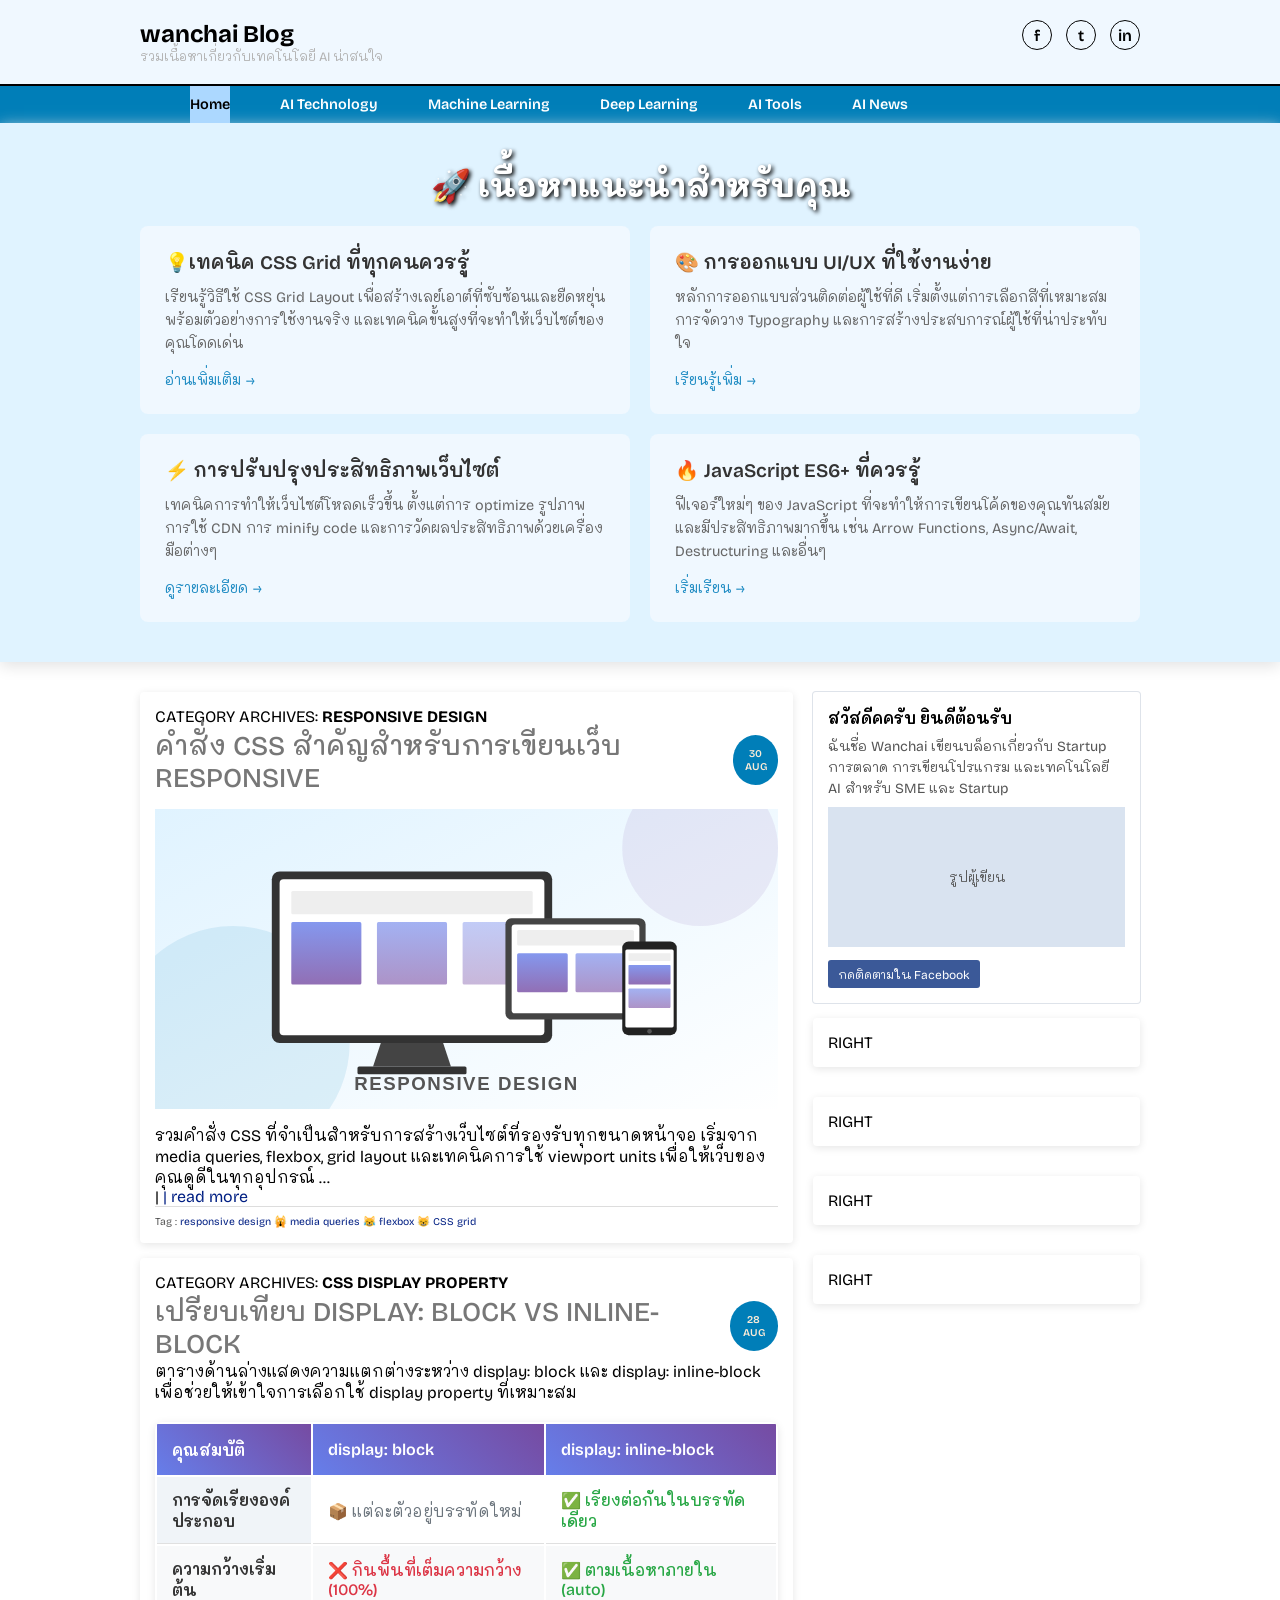
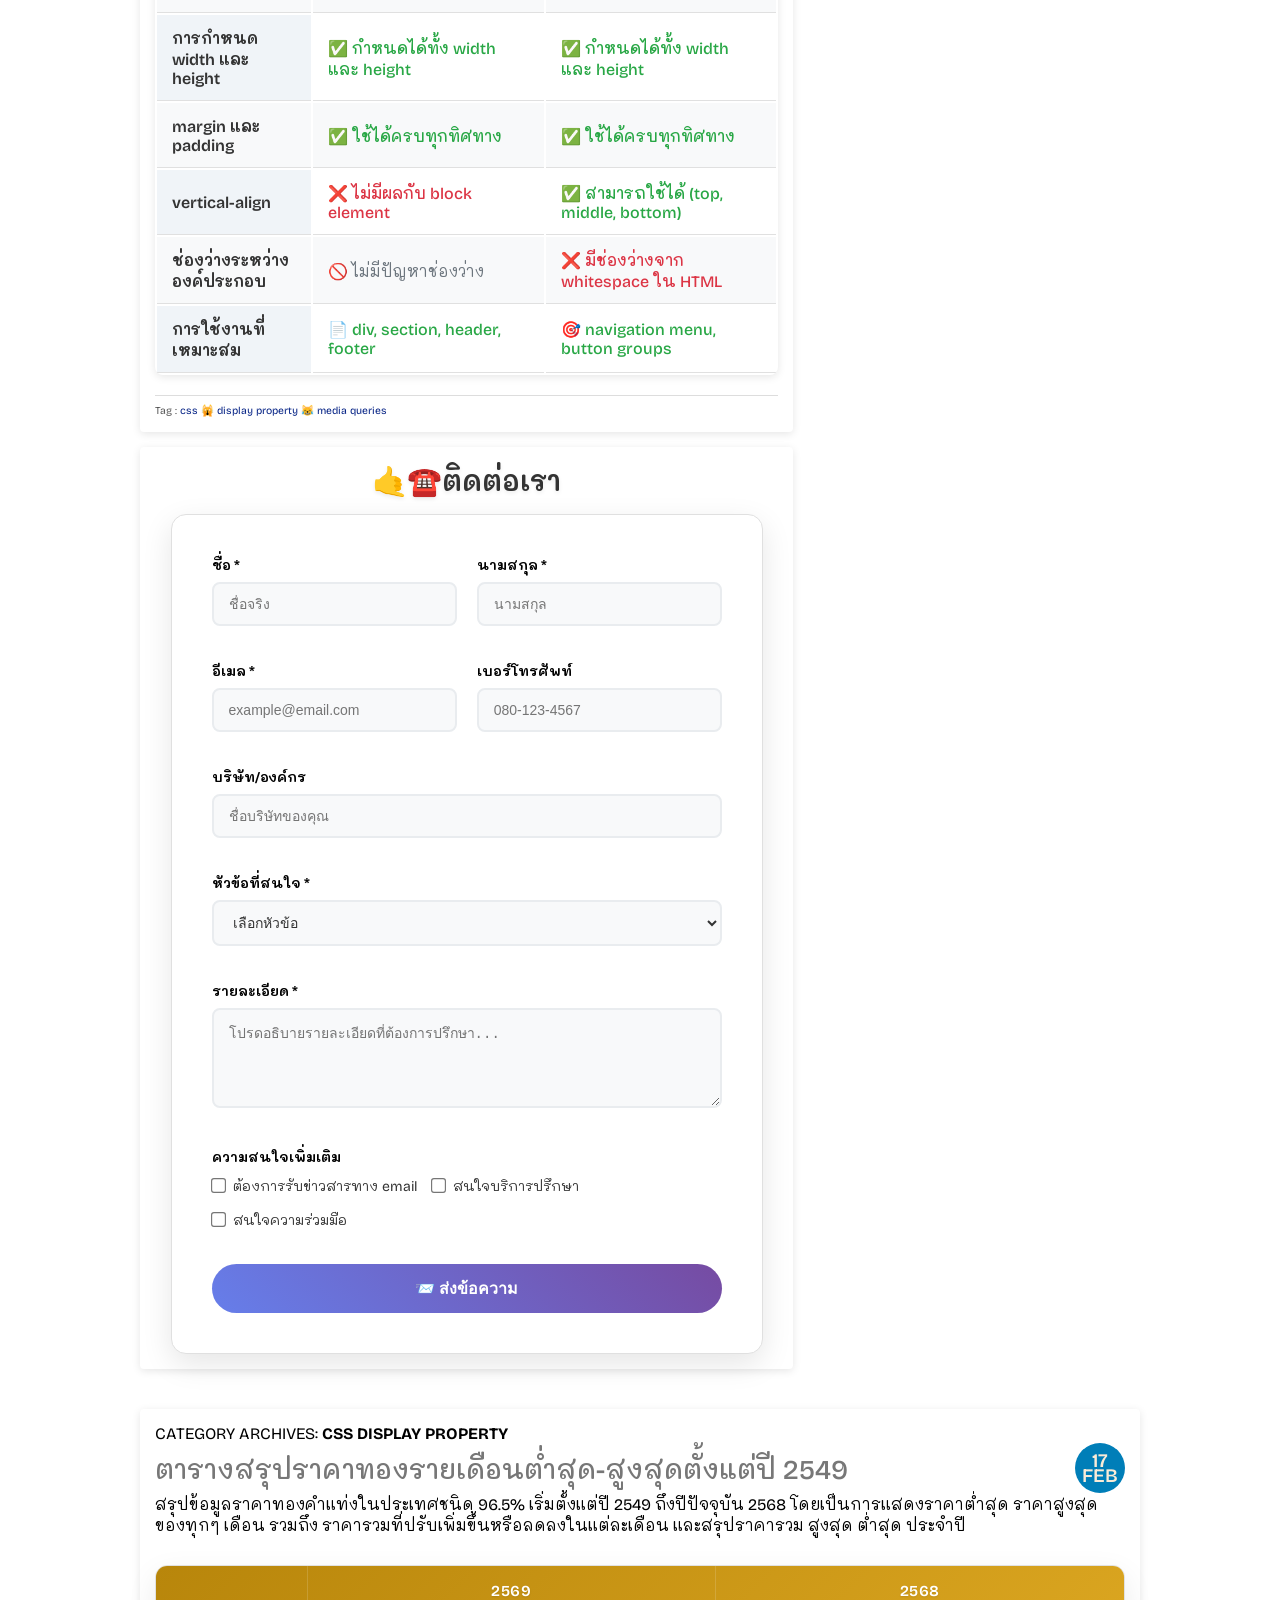
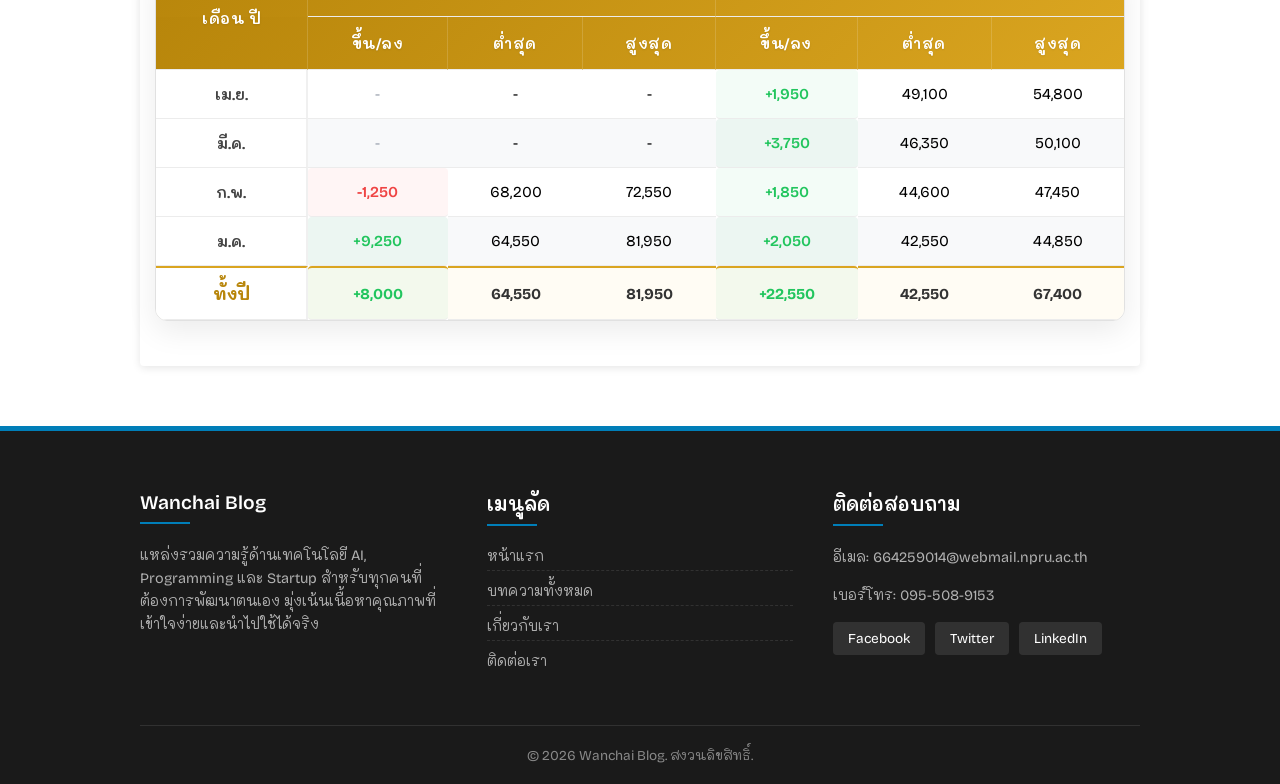
==== commit 7cdd3fa9: "update index to responsive" ====
--- a/index.html
+++ b/index.html
@@ -195,7 +195,7 @@
 <!-- CARD 3 -->
 <div class="card">
     <h2 class="contact-title">🤙☎️ติดต่อเรา</h2>
-    <div class="contact-from-main">
+    <div class="contact-form-main">
     <form id="contactForm" action="" method="">
                                 <div class="form-row">
                                     <div class="form-group">
--- a/css/custom.css
+++ b/css/custom.css
@@ -1,274 +1,331 @@
+/* ========================================================= */
+/* --- Global Reset & Base Styles (การตั้งค่าพื้นฐานของหน้าเว็บ) --- */
+/* ========================================================= */
+
+/* เลือกทุก element (*) เพื่อล้างค่าเริ่มต้น */
 * {
-  box-sizing: border-box;
-  margin: 0;
-  padding: 0;
-}
-
+  box-sizing: border-box; /* คำนวณความกว้างรวม border และ padding ไม่ให้เกิน width ที่กำหนด */
+  margin: 0;             /* ลบระยะห่างภายนอก (margin) เริ่มต้น */
+  padding: 0;            /* ลบระยะห่างภายใน (padding) เริ่มต้น */
+}
+
+/* ตั้งค่าขนาดตัวอักษรหลักของ html */
 html {
-  font-size: 16px;
-}
-
+  font-size: 16px; /* กำหนดขนาด base font เป็น 16px */
+}
+
+/* การตั้งค่าสำหรับ body */
 body {
-  font-family: "Bricolage Grotesque", "mali", "Segoe UI", sans-serif;
-  /* background-color: salmon; */
-  color: #000000;
-}
-
+  font-family: "Bricolage Grotesque", "mali", "Segoe UI", sans-serif; /* กำหนดแบบอักษรหลักและแบบสำรอง */
+  /* background-color: salmon; */ /* (ปิดการใช้งาน) สีพื้นหลังแบบชั่วคราว */
+  color: #000000; /* สีตัวอักษรหลักเป็นสีดำ */
+}
+
+/* คลาส wrapper สำหรับจัดกึ่งกลางและกำหนดความกว้างสูงสุด */
 .wrapper {
-  width: 1000px;
-  max-width: 100%;
-  margin: auto;
-
-  /* background-color: salmon; */
-}
+  width: 1000px;   /* ความกว้างที่ต้องการ */
+  max-width: 100%; /* ความกว้างสูงสุดไม่เกินจอภาพ */
+  margin: auto;    /* จัดกึ่งกลางหน้าจออัตโนมัติ */
+
+  /* background-color: salmon; */ /* (ปิดการใช้งาน) สีพื้นหลังทดสอบ */
+}
+
+/* การตั้งค่าลิงก์ทั่วไป */
 a {
-  color: rgb(0, 31, 131);
-  text-decoration: none;
+  color: rgb(0, 31, 131); /* สีของลิงก์ (น้ำเงินเข้ม) */
+  text-decoration: none;  /* เอาเส้นขีดเส้นใต้ออก */
 }
 a:hover {
-  text-decoration: underline;
-}
-/* header */
-
+  text-decoration: underline; /* เมื่อเอาเมาส์ชี้ ให้มีเส้นขีดเส้นใต้ */
+}
+
+/* ========================================================= */
+/* --- Header Section (ส่วนหัวของเว็บไซต์) --- */
+/* ========================================================= */
+
+/* กล่องคลุมส่วนหัวทั้งหมด */
 .sit-header {
-  background-color: aliceblue;
-  padding: 20px 0;
-  border-bottom: 2px solid rgb(0, 0, 0);
-}
-
+  background-color: aliceblue; /* สีพื้นหลังแดงอ่อน/ฟ้าอ่อน (aliceblue) */
+  padding: 20px 0;             /* ระยะห่างบน-ล่าง 20px */
+  border-bottom: 2px solid rgb(0, 0, 0); /* เส้นขอบล่างสีดำหนา 2px */
+}
+
+/* กล่องจัดวางเนื้อหาภายในส่วนหัว */
 .box-header-inner {
-  display: flex;
-  justify-content: space-between;
-}
-
+  display: flex;             /* ใช้ Flexbox ในการจัดวาง */
+  justify-content: space-between; /* จัดให้เนื้อหาแยกไปชิดซ้ายและขวา */
+}
+
+/* ชื่อหลักของเว็บในส่วนหัว */
 .header-title {
-  font-weight: 700;
-  font-size: 1.5rem;
-  margin-bottom: 4px;
-}
-
+  font-weight: 700;    /* ตัวหนา */
+  font-size: 1.5rem;   /* ขนาดตัวอักษร 1.5 เท่าของ base font */
+  margin-bottom: 4px;  /* เว้นระยะด้านล่างเล็กน้อย */
+}
+
+/* คำอธิบายรองในส่วนหัว */
 .header-subtitle {
-  font-weight: 400;
-  font-size: 0.8rem;
-  color: rgb(179, 179, 179);
-}
+  font-weight: 400;    /* ตัวปกติ */
+  font-size: 0.8rem;   /* ขนาดตัวเล็กกว่าปกติ */
+  color: rgb(179, 179, 179); /* สีเทาอ่อน */
+}
+
+/* ไอคอนโซเชียลมีเดีย */
 .social-icon a {
-  font-weight: 600;
-  font-size: 1rem;
-  color: rgb(0, 0, 0);
-
-  border: 1px solid rgb(0, 0, 0);
-  border-radius: 50%;
-  width: 30px;
-  height: 30px;
-
-  display: inline-flex;
-  justify-content: center;
-  align-items: center;
-  margin-left: 10px;
-
-  transition: all 0.3s ease;
-}
+  font-weight: 600;    /* ตัวหนาปานกลาง */
+  font-size: 1rem;     /* ขนาดปกติ */
+  color: rgb(0, 0, 0); /* สีดำ */
+
+  border: 1px solid rgb(0, 0, 0); /* กรอบสีดำ */
+  border-radius: 50%; /* ทำเป็นวงกลม */
+  width: 30px;        /* ความกว้าง 30px */
+  height: 30px;       /* ความสูง 30px */
+
+  display: inline-flex;     /* จัดให้เป็นกล่องแบบ inline ที่ใช้ flex ข้างในได้ */
+  justify-content: center;  /* จัดไอคอนให้อยู่กึ่งกลางแนวนอน */
+  align-items: center;      /* จัดไอคอนให้อยู่กึ่งกลางแนวตั้ง */
+  margin-left: 10px;        /* เว้นระยะห่างจากไอคอนตัวก่อนหน้า */
+
+  transition: all 0.3s ease; /* เอฟเฟกต์การเปลี่ยนแปลง 0.3 วินาที */
+}
+
+/* เอฟเฟกต์เมื่อเอาเมาส์ชี้ที่ไอคอนโซเชียล */
 .social-icon a:hover {
-  border-color: rgb(0, 0, 0);
-  background-color: rgb(103, 164, 255);
-  color: blue;
-
-  transform: translateY(-5px);
-}
-
-/* } l                           navbar                            l */
-
+  border-color: rgb(0, 0, 0);       /* สีขอบ (เหมือนเดิม) */
+  background-color: rgb(103, 164, 255); /* เปลี่ยนสีพื้นหลังเป็นฟ้า */
+  color: blue;                      /* เปลี่ยนสีไอคอนเป็นน้ำเงิน */
+
+  transform: translateY(-5px);      /* ขยับขึ้นด้านบน 5px */
+}
+
+/* ========================================================= */
+/* --- Navigation Bar (แถบเมนูนำทาง) --- */
+/* ========================================================= */
+
+/* รายการเมนู (ul) */
 .nav-menu {
-  list-style: none;
-  display: flex;
-  /* gap: 15px; */
-  flex-wrap: wrap;
-}
-
+  list-style: none; /* เอา bullet points ออก */
+  display: flex;    /* จัดเรียงแนวนอน */
+  /* gap: 15px; */  /* (ปิดการใช้งาน) ระยะห่างระหว่างเมนู */
+  flex-wrap: wrap;  /* ให้ปัดบรรทัดใหม่ถ้ายาวเกิน */
+}
+
+/* แถบเมนูหลัก */
 .main-nav {
-  background-color: rgb(0, 126, 184);
-}
-
+  background-color: rgb(0, 126, 184); /* สีพื้นหลังแถบเมนู (ฟ้าเข้ม) */
+}
+
+/* ลิงก์ในเมนู (a) */
 .nav-menu li a {
-  color: rgb(255, 255, 255);
-  font-size: 0.9rem;
-  font-weight: 600;
-  display: block;
-  padding: 10px 0;
-  text-decoration: none;
-  margin-left: 50px;
-}
-
+  color: rgb(255, 255, 255); /* สีตัวอักษรขาว */
+  font-size: 0.9rem;         /* ขนาดตัวอักษร */
+  font-weight: 600;          /* ตัวหนา */
+  display: block;            /* ให้คลิกได้เต็มพื้นที่ของบล็อก */
+  padding: 10px 0;           /* ระยะห่างบน-ล่าง */
+  text-decoration: none;     /* เอาเส้นใต้ลิงก์ออก */
+  margin-left: 50px;         /* เว้นระยะซ้าย 50px */
+}
+
+/* เอฟเฟกต์เมื่อชี้เมนู หรือ เป็นเมนูที่ active อยู่ */
 .nav-menu li a:hover,
 .nav-menu li a.active {
   /* เรียก classใช้ . */
-  background-color: rgb(172, 216, 255);
-  color: #000000;
-}
-
-/* hero section */
-
+  background-color: rgb(172, 216, 255); /* เปลี่ยนสีพื้นหลังเป็นฟ้าอ่อน */
+  color: #000000;                       /* เปลี่ยนสีตัวอักษรเป็นดำ */
+}
+
+/* ========================================================= */
+/* --- Hero Section (ส่วนแบนเนอร์หรือไฮไลท์) --- */
+/* ========================================================= */
+
+/* กล่องคลุม Hero section */
 .hero-content {
-  background-color: rgb(224, 243, 255);
-  padding: 40px 0;
-  box-shadow: 0 4px 15px rgb(226, 226, 226);
-  margin-bottom: 30px;
-}
-
+  background-color: rgb(224, 243, 255); /* สีพื้นหลังฟ้าอ่อนมาก */
+  padding: 40px 0;                      /* ระยะห่างบน-ล่าง */
+  box-shadow: 0 4px 15px rgb(226, 226, 226); /* เงาใต้กล่อง */
+  margin-bottom: 30px;                  /* ระยะห่างด้านล่าง */
+}
+
+/* หัวข้อหลักใน Hero */
 .hero-title {
-  font-size: 2rem;
-  font-weight: 700;
-  color: rgb(255, 255, 255);
-  text-shadow: 2px 2px 4px#000000;
-  text-align: center;
-  margin-bottom: 20px;
-}
-
+  font-size: 2rem;      /* ขนาดตัวอักษรใหญ่ */
+  font-weight: 700;     /* ตัวหนามาก */
+  color: rgb(255, 255, 255); /* สีขาว */
+  text-shadow: 2px 2px 4px #000000; /* เงาดำหลังตัวหนังสือ */
+  text-align: center;   /* จัดกึ่งกลาง */
+  margin-bottom: 20px;  /* เว้นระยะด้านล่าง */
+}
+
+/* ตาราง Grid ใน Hero section */
 .hero-grid {
-  display: grid;
+  display: grid; /* ใช้ Grid Layout */
+  /* จัดคอลัมน์อัตโนมัติ ขนาดต่ำสุด 350px และขยายเต็ม 1fr */
   grid-template-columns: repeat(auto-fit, minmax(350px, 1fr));
-  gap: 20px;
-
-  /* grid-template-columns: 1fr 1fr;
-grid-template-columns: repeat(2, 1fr);
-grid-template-columns: repeat(2, minmax(250px, 1fr));
-grid-template-columns: repeat(auto-fit, minmax(350px, 1fr)); */
-}
-
+  gap: 20px; /* ระยะห่างระหว่างช่อง */
+
+  /* ตัวอย่าง Code Grid อื่นๆ (ปิดไว้)
+  grid-template-columns: 1fr 1fr;
+  grid-template-columns: repeat(2, 1fr);
+  grid-template-columns: repeat(2, minmax(250px, 1fr));
+  grid-template-columns: repeat(auto-fit, minmax(350px, 1fr)); */
+}
+
+/* การ์ดแต่ละใบใน Hero */
 .hero-item {
-  background-color: aliceblue;
-  padding: 25px;
-  border-radius: 8px;
-  transition: all 0.5s ease;
-}
-
+  background-color: aliceblue; /* สีพื้นหลัง */
+  padding: 25px;               /* ระยะห่างภายใน */
+  border-radius: 8px;          /* มุมมน */
+  transition: all 0.5s ease;   /* เอฟเฟกต์สมูท 0.5 วินาที */
+}
+
+/* เอฟเฟกต์เมื่อชี้การ์ด Hero */
 .hero-item:hover {
-  transform: translateY(-5px);
-  box-shadow: 0 8px 25px rgba(0, 0, 0, 0.15);
-  background: white;
-}
-
+  transform: translateY(-5px); /* ลอยขึ้น 5px */
+  box-shadow: 0 8px 25px rgba(0, 0, 0, 0.15); /* เพิ่มเงาให้ดูมีมิติ */
+  background: white;           /* เปลี่ยนพื้นเป็นสีขาว */
+}
+
+/* หัวข้อในการ์ด Hero */
 .hero-item h3 {
   font-size: 1.2rem;
   font-weight: 600;
-  color: #333;
-  line-height: 1.3;
+  color: #333;       /* สีเทาเข้ม */
+  line-height: 1.3;  /* ความสูงบรรทัด */
   margin-bottom: 10px;
 }
 
+/* เนื้อหาข้อความในการ์ด Hero */
 .hero-item p {
   font-size: 0.9rem;
-  color: #666;
-  line-height: 1.6;
+  color: #666;       /* สีเทา */
+  line-height: 1.6;  /* อ่านง่ายขึ้นด้วยบรรทัดห่าง */
   margin-bottom: 15px;
 }
 
+/* ลิงก์ "อ่านเพิ่มเติม" */
 .hero-item .read-more {
   font-size: 0.9rem;
-  color: #1e8bc3;
-
-  display: inline-block;
-}
-
+  color: #1e8bc3;    /* สีฟ้า */
+  display: inline-block; /* แสดงเป็นบล็อกแนวนอนสั้นๆ */
+}
+
+/* เมื่อชี้ลิงก์อ่านเพิ่มเติม */
 .hero-item .read-more:hover {
-  color: #764ba2;
+  color: #764ba2;    /* เปลี่ยนเป็นสีม่วง */
   text-decoration: none;
 }
 
+/* ลูกศรหลังลิงก์อ่านเพิ่มเติม */
 .hero-item .read-more::after {
-  content: "→";
-  margin-left: 5px;
-
-  transition: margin-left 0.3s ease;
-}
-
+  content: "→";       /* ใส่ลูกศร */
+  margin-left: 5px;   /* เว้นระยะห่างจากข้อความ */
+  transition: margin-left 0.3s ease; /* เอฟเฟกต์การขยับ */
+}
+
+/* เมื่อชี้ลิงก์ ให้ลูกศรขยับไปทางขวา */
 .hero-item .read-more:hover::after {
   margin-left: 10px;
 }
 
+/* ========================================================= */
+/* --- Content Layout (โครงสร้างเนื้อหาหลัก) --- */
+/* ========================================================= */
+
+/* จัดวางเนื้อหาหลักและ Sidebar */
 .content-layout {
   display: grid;
-  grid-template-columns: 2fr 1fr;
-  gap: 20px;
-  align-items: start;
-}
-
+  grid-template-columns: 2fr 1fr; /* แบ่งเป็น 2 ส่วน (เนื้อหา 2 ส่วน, Sidebar 1 ส่วน) */
+  gap: 20px;          /* ระยะห่างระหว่างคอลัมน์ */
+  align-items: start; /* ให้เนื้อหาเริ่มจากด้านบนสุด */
+}
+
+/* การ์ดเนื้อหาทั่วไป */
 .card {
-  background-color: white;
-  border-radius: 4px;
-  padding: 15px;
-  box-shadow: 0 2px 8px rgba(0, 0, 0, 0.1);
-}
-
+  background-color: white; /* สีพื้นขาว */
+  border-radius: 4px;      /* มุมมน */
+  padding: 15px;           /* ระยะห่างภายใน */
+  box-shadow: 0 2px 8px rgba(0, 0, 0, 0.1); /* เงาบางๆ */
+}
+
+/* ส่วนหัวของโพสต์ */
 .post-header {
-  display: flex;
-  justify-content: space-between;
-  align-items: center;
-}
-
+  display: flex; /* จัดเรียงแนวนอน */
+  justify-content: space-between; /* ชิดซ้ายขวา */
+  align-items: center; /* กึ่งกลางแนวตั้ง */
+}
+
+/* วงกลมแสดงวันที่ */
 .date-circle {
   width: 50px;
   height: 50px;
-  background-color: rgb(0, 126, 184);
-  border-radius: 50%;
+  background-color: rgb(0, 126, 184); /* สีพื้นฟ้า */
+  border-radius: 50%; /* ทำเป็นวงกลม */
 
   font-size: 0.65rem;
-  color: antiquewhite;
-  font-weight: 600;
-
-  display: flex;
-  justify-content: center;
-  align-items: center;
-  flex-direction: column;
-}
-
+  color: antiquewhite; /* สีตัวอักษร */
+  font-weight: 600;
+
+  display: flex;          /* จัดเนื้อหาด้านในด้วย Flexbox */
+  justify-content: center; /* กึ่งกลางแนวนอน */
+  align-items: center;     /* กึ่งกลางแนวตั้ง */
+  flex-direction: column;  /* เรียงบนลงล่าง */
+}
+
+/* วันที่ (ตัวเลข) ภายในวงกลม */
 .date-day {
   font-size: 1.2rem;
   font-weight: 600;
-  line-height: 0.8;
-}
-
+  line-height: 0.8; /* บีบระยะบรรทัด */
+}
+
+/* หัวข้อโพสต์ */
 .post-title {
   font-size: 1.7rem;
   font-weight: 500;
-  text-transform: uppercase;
-  color: #777;
-}
-
+  text-transform: uppercase; /* แปลงเป็นตัวพิมพ์ใหญ่ */
+  color: #777; /* สีเทา */
+}
+
+/* กรอบรูปภาพในโพสต์ */
 .post-image {
-  height: 300px;
-  overflow: hidden;
-
-  margin: 15px 0;
-}
-
+  height: 300px; /* ความสูงคงที่ */
+  overflow: hidden; /* ซ่อนส่วนที่เกิน */
+  margin: 15px 0; /* ระยะห่างบนล่าง */
+}
+
+/* รูปภาพในโพสต์ */
 .post-image img {
-  width: 100%;
-  height: auto;
-  object-fit: cover;
-}
-
+  width: 100%;       /* กว้างเต็มกรอบ */
+  height: auto;      /* สูงอัตโนมัติตามสัดส่วน */
+  object-fit: cover; /* ครอบรูปให้เต็มพื้นที่โดยไม่เสียสัดส่วน */
+}
+
+/* รายละเอียดเนื้อหาในโพสต์ */
 .post-dateil {
-  color: #555;
+  color: #555;       /* สีเทาเข้ม */
   font-size: 0.8rem;
-  line-height: 1.6;
-}
-
+  line-height: 1.6;  /* ระยะห่างบรรทัด */
+}
+
+/* ส่วนท้ายของโพสต์ */
 .post-footer {
   color: #555;
   font-size: 0.65rem;
 
-  border-top: 1px solid #ddd;
-  padding-top: 8px;
-}
-
+  border-top: 1px solid #ddd; /* เส้นคั่นด้านบน */
+  padding-top: 8px;           /* ระยะห่างจากเส้น */
+}
+
+/* ระยะห่างระหว่างการ์ดเมื่อเรียงต่อกัน */
 .card + .card {
   margin-top: 15px;
 }
 
-/* ======= batle style =======*/
-
+/* ========================================================= */
+/* --- Comparison Table Style (ตารางเปรียบเทียบ) --- */
+/* ========================================================= */
+
+/* คำอธิบายตาราง */
 .table-description {
   font-size: 0.84rem;
   color: #666;
@@ -276,83 +333,98 @@
   margin-bottom: 15px;
 }
 
+/* ตัวตารางเปรียบเทียบ */
 .comparison-table {
-  width: 100%;
-  border-radius: 8px;
-  box-shadow: 0 2px 8px rgba(0, 0, 0, 0.1);
-  margin: 20px 0;
-
-  /* border: 2px solid #fc2525; */
-  /* border-collapse: collapse; */
-  overflow: hidden;
-}
-
+  width: 100%;            /* กว้างเต็ม */
+  border-radius: 8px;     /* มุมมน */
+  box-shadow: 0 2px 8px rgba(0, 0, 0, 0.1); /* เงา */
+  margin: 20px 0;         /* ระยะห่างบนล่าง */
+
+  /* border: 2px solid #fc2525; */ /* (ปิดไว้) เส้นขอบ */
+  /* border-collapse: collapse; */ /* (ปิดไว้) รวมเส้นขอบ */
+  overflow: hidden;       /* ซ่อนส่วนเกิน */
+}
+
+/* หัวตาราง (th) */
 .comparison-table th {
-  background: linear-gradient(45deg, #667eea 0%, #764ba2 100%);
-  color: white;
-  font-size: 1re;
-  font-weight: 600;
-
-  text-align: left;
-  padding: 15px;
-}
-
+  background: linear-gradient(45deg, #667eea 0%, #764ba2 100%); /* ไล่สีพื้นหลังม่วง-ฟ้า */
+  color: white;        /* สีตัวอักษรขาว */
+  font-size: 1rem;     /* แก้คำผิด 1re เป็น 1rem */
+  font-weight: 600;
+
+  text-align: left;    /* จัดชิดซ้าย */
+  padding: 15px;       /* ระยะห่างภายใน */
+}
+
+/* เซลล์ข้อมูล (td) */
 .comparison-table td {
-  border-bottom: 1px solid #e0e0e0;
-  background-color: #ffffff;
-  padding: 12px 15px;
-}
-
+  border-bottom: 1px solid #e0e0e0; /* เส้นคั่นบรรทัด */
+  background-color: #ffffff;        /* สีพื้นขาว */
+  padding: 12px 15px;               /* ระยะห่างภายใน */
+}
+
+/* สลับสีพื้นหลังแถวคู่ (Zebra striping) */
 .comparison-table tr:nth-child(even) td {
-  background-color: #f8f9fa;
-}
-
+  background-color: #f8f9fa; /* สีเทาอ่อนมาก */
+}
+
+/* เอฟเฟกต์เมื่อชี้เมาส์ที่แถว */
 .comparison-table tr:hover td {
-  background-color: #e3f2fd;
-  transition: background-color 0.3s ease;
-}
-
+  background-color: #e3f2fd; /* เปลี่ยนเป็นสีฟ้าอ่อน */
+  transition: background-color 0.3s ease; /* เอฟเฟกต์เปลี่ยนสีนุ่มนวล */
+}
+
+/* สไตล์สำหรับคอลัมน์ Feature */
 .comparison-table .feature {
   font-weight: 600;
   color: #333;
-  background-color: #f0f4f8;
-}
-
+  background-color: #f0f4f8; /* พื้นหลังเทาฟ้า */
+}
+
+/* สไตล์สำหรับข้อดี (Pros) */
 .comparison-table .pro {
-  color: #28a745;
+  color: #28a745; /* สีเขียว */
   font-weight: 500;
 }
 
+/* สไตล์สำหรับข้อเสีย (Cons) */
 .comparison-table .con {
-  color: #dc3545;
+  color: #dc3545; /* สีแดง */
   font-weight: 500;
 }
 
+/* สไตล์สำหรับค่ากลางๆ */
 .comparison-table .neutral {
-  color: #6c757d;
-}
-
-/* SIDEBAR -----Right------------------------------------------ */
-/* ========================================================= */
+  color: #6c757d; /* สีเทา */
+}
+
+/* ========================================================= */
+/* --- Sidebar Section (ด้านขวา) --- */
+/* ========================================================= */
+
+/* โครงสร้าง Sidebar */
 .sidebar {
   display: flex;
-  flex-direction: column;
-  gap: 15px;
-}
-
+  flex-direction: column; /* เรียงลงแนวตั้ง */
+  gap: 15px;              /* ระยะห่างระหว่าง Widget */
+}
+
+/* กล่อง Widget ใน Sidebar */
 .sidebar .widget {
-  background: #fff;
-  border-radius: 3px;
-  box-shadow: 0 0 0 1px #dee3ea;
-  padding: 15px;
-}
-
+  background: #fff;       /* พื้นขาว */
+  border-radius: 3px;     /* มุมมนเล็กน้อย */
+  box-shadow: 0 0 0 1px #dee3ea; /* เงาบางๆ เหมือนเส้นขอบ */
+  padding: 15px;          /* ระยะห่างภายใน */
+}
+
+/* หัวข้อ Widget */
 .widget-title {
   font-size: 1rem;
   font-weight: 600;
   margin-bottom: 8px;
 }
 
+/* ข้อความใน Widget */
 .widget p {
   font-size: 0.875rem;
   color: #555;
@@ -360,13 +432,14 @@
   margin-bottom: 8px;
 }
 
+/* กรอบรูปผู้เขียน */
 .author-photo {
   width: 100%;
   height: 140px;
-  background: #d9e3f0;
+  background: #d9e3f0; /* สีพื้นหลังสมมติรูปภาพ */
   margin: 8px 0;
 
-  display: flex;
+  display: flex;       /* ใช้ Flex จัดกึ่งกลางข้อความแทนรูป */
   align-items: center;
   justify-content: center;
 
@@ -374,9 +447,10 @@
   color: #555;
 }
 
+/* ปุ่ม Facebook */
 .btn-facebook {
-  background: #3b5998;
-  color: #fff;
+  background: #3b5998; /* สีน้ำเงิน Facebook */
+  color: #fff;         /* ตัวอักษรขาว */
   font-size: 12px;
   border-radius: 3px;
   margin-top: 5px;
@@ -386,168 +460,173 @@
 }
 
 /* ========================================================= */
-/* --- Form for Left side --- */
-/* ========================================================= */
-
-/* ---------- Title ---------- */
+/* --- Form Styles (ฟอร์มติดต่อ) --- */
+/* ========================================================= */
+
+/* หัวข้อฟอร์ม */
 .contact-title {
   font-size: 28px;
   font-weight: 600;
-  text-align: center;
+  text-align: center; /* กึ่งกลาง */
   color: #333;
   margin-bottom: 15px;
-  text-shadow: 0 2px 4px rgba(0, 0, 0, 0.08);
-}
-
-/* ---------- Container ของฟอร์ม ---------- */
+  text-shadow: 0 2px 4px rgba(0, 0, 0, 0.08); /* เงาตัวหนังสือเล็กน้อย */
+}
+
+/* กรอบหลักของฟอร์ม */
 .contact-form-main {
   /* max-width: 600px; */
-  width: 95%;
+  width: 95%;          /* กว้าง 95% ของพื้นที่แม่ */
   border: 1px solid #e0e0e0;
-  border-radius: 15px;
+  border-radius: 15px; /* มุมมนมาก */
   background: #fff;
-  padding: 40px;
-  margin: 0 auto;
-  box-shadow: 0 10px 30px rgba(0, 0, 0, 0.1);
-}
-
-/* ---------- Layout ของแถว/กลุ่ม ---------- */
+  padding: 40px;       /* ระยะห่างภายในเยอะๆ เพื่อความโปร่ง */
+  margin: 0 auto;      /* จัดกึ่งกลางหน้า */
+  box-shadow: 0 10px 30px rgba(0, 0, 0, 0.1); /* เงาลอยนูน */
+}
+
+/* แถวในฟอร์ม (แบ่ง 2 คอลัมน์) */
 .form-row {
   display: grid;
-  grid-template-columns: 1fr 1fr;
+  grid-template-columns: 1fr 1fr; /* แบ่งครึ่งซ้ายขวา */
   gap: 20px;
   margin-bottom: 20px;
 }
 
+/* แถวฟอร์มแบบเต็มความกว้าง */
 .form-row.full-width {
-  grid-template-columns: 1fr;
-}
-
+  grid-template-columns: 1fr; /* คอลัมน์เดียว */
+}
+
+/* กลุ่ม Input แต่ละตัว */
 .form-group {
   margin-bottom: 15px;
 }
 
-/* ---------- Label ---------- */
+/* ป้ายกำกับ (Label) */
 .form-label {
-  display: block;
+  display: block;      /* ขึ้นบรรทัดใหม่ */
   font-size: 14px;
   font-weight: 600;
   margin-bottom: 8px;
 }
 
-/* ---------- Controls (input/select/textarea) ---------- */
+/* ช่องกรอกข้อมูลทั่วไป (Input/Select/Textarea) */
 .form-input,
 .form-select,
 .form-textarea {
-  width: 100%;
-  padding: 12px 15px;
-  border-radius: 8px;
+  width: 100%;         /* กว้างเต็ม */
+  padding: 12px 15px;  /* พื้นที่ภายในให้กรอกง่าย */
+  border-radius: 8px;  /* มุมมน */
   font-size: 14px;
-  transition: all 0.2s ease;
-
-  /* transition: background 0.2s ease, border-color 0.2s ease, box-shadow 0.2s ease,
-transform 0.2s ease; */
-}
-
+  transition: all 0.2s ease; /* เอฟเฟกต์เปลี่ยนสถานะ */
+}
+
+/* ช่องข้อความยาว (Textarea) */
 .form-textarea {
-  min-height: 100px;
-  resize: vertical;
-}
-
+  min-height: 100px;  /* สูงอย่างน้อย 100px */
+  resize: vertical;   /* ย่อขยายได้เฉพาะแนวตั้ง */
+}
+
+/* ช่องเลือกตัวเลือก (Select) */
 .form-select {
-  cursor: pointer;
-}
-
-/* ฟอร์มหลัก (พื้นขาว) */
+  cursor: pointer;    /* เปลี่ยนเมาส์เป็นรูปมือ */
+}
+
+/* สไตล์เฉพาะของฟอร์มหลัก (สีพื้นและขอบ) */
 .contact-form-main .form-input,
 .contact-form-main .form-select,
 .contact-form-main .form-textarea {
-  background: #f8f9fa;
-  border: 2px solid #e9ecef;
+  background: #f8f9fa;       /* สีพื้นเทาอ่อน */
+  border: 2px solid #e9ecef; /* ขอบสีเทาจาง */
   color: #333;
 }
 
-/* Focus: ฟอร์มหลัก */
+/* เมื่อคลิกหรือเลือกที่ช่องกรอก (Focus) */
 .contact-form-main .form-input:focus,
 .contact-form-main .form-select:focus,
 .contact-form-main .form-textarea:focus {
-  outline: none;
-  background: #fff;
-  border-color: #667eea;
-  box-shadow: 0 0 0 3px rgba(102, 126, 234, 0.18);
-  transform: translateY(-1px);
-}
-
-/* ---------- Checkbox group ---------- */
+  outline: none;       /* เอาเส้น focus เดิมออก */
+  background: #fff;    /* เปลี่ยนพื้นเป็นขาว */
+  border-color: #667eea; /* เปลี่ยนขอบเป็นสีม่วงฟ้า */
+  box-shadow: 0 0 0 3px rgba(102, 126, 234, 0.18); /* เพิ่มเงาเรืองแสง */
+  transform: translateY(-1px); /* ขยับขึ้นเล็กน้อย */
+}
+
+/* กลุ่ม Checkbox */
 .form-checkbox-group {
   display: flex;
-  flex-wrap: wrap;
+  flex-wrap: wrap; /* ปัดบรรทัดถ้ายาวเกิน */
   gap: 15px;
   margin-top: 10px;
 }
 
+/* ตัวเลือก Checkbox แต่ละตัว */
 .checkbox-item {
   display: flex;
-  align-items: center;
+  align-items: center; /* จัดให้กล่องกับข้อความตรงกัน */
   font-size: 14px;
 }
 
-/* สีข้อความ checkbox แยกตามฟอร์ม */
+/* สีข้อความ Checkbox */
 .contact-form-main .checkbox-item {
   color: #333;
 }
 
+/* ปรับแต่งตัวกล่อง Checkbox */
 .checkbox-item input[type="checkbox"] {
-  margin-right: 8px;
-  transform: scale(1.15);
-  accent-color: #ff6b6b;
-}
-
-/* ---------- Button (ใช้ class เดียว) ---------- */
+  margin-right: 8px;   /* เว้นระยะห่างจากข้อความ */
+  transform: scale(1.15); /* ขยายขนาดเล็กน้อย */
+  accent-color: #ff6b6b; /* เปลี่ยนสีติ๊กถูกเป็นสีส้มแดง */
+}
+
+/* ปุ่มส่งฟอร์ม (Button) */
 .form-button {
   width: 100%;
   border: none;
   padding: 12px 30px;
-  border-radius: 25px;
+  border-radius: 25px; /* ปุ่มมนรี */
   font-size: 16px;
   font-weight: 600;
-  cursor: pointer;
+  cursor: pointer;     /* เมาส์รูปมือ */
   color: #fff;
   transition: all 0.2s ease;
-
-  /* transition: transform 0.2s ease, box-shadow 0.2s ease, background 0.2s ease; */
-}
-
-/* ปุ่มของฟอร์มหลัก */
+}
+
+/* สีพื้นหลังปุ่มแบบไล่เฉด */
 .contact-form-main .form-button {
   background: linear-gradient(45deg, #667eea, #764ba2);
 }
 
+/* เอฟเฟกต์เมื่อชี้ปุ่ม */
 .contact-form-main .form-button:hover {
-  background: linear-gradient(45deg, #5a67d8, #6b46c1);
-  transform: translateY(-2px);
-  box-shadow: 0 8px 20px rgba(102, 126, 234, 0.35);
-}
-
-/* ========================================================= */
-/* --- Gold Price Table Styles --- */
-/* ========================================================= */
-
+  background: linear-gradient(45deg, #5a67d8, #6b46c1); /* เปลี่ยนเฉดสี */
+  transform: translateY(-2px); /* ปุ่มลอยขึ้น */
+  box-shadow: 0 8px 20px rgba(102, 126, 234, 0.35); /* เงาสีม่วง */
+}
+
+/* ========================================================= */
+/* --- Gold Price Table Styles (ตารางราคาทอง) --- */
+/* ========================================================= */
+
+/* ตารางราคาทอง */
 .gold-price-table {
   width: 100%;
   margin: 30px 0;
-  border-collapse: separate;
+  border-collapse: separate; /* แยกขอบเพื่อทำมุมมน */
   border-spacing: 0;
-  border-radius: 12px;
-  overflow: hidden;
-  box-shadow: 0 10px 30px rgba(0, 0, 0, 0.08); /* Soft shadow */
+  border-radius: 12px;       /* มุมมนของตาราง */
+  overflow: hidden;          /* ตัดส่วนเกิน */
+  box-shadow: 0 10px 30px rgba(0, 0, 0, 0.08); /* เงานุ่มนวล */
   font-size: 0.95rem;
   border: 1px solid #e1e1e1;
   background-color: #fff;
-}
-
+  
+  animation: slideInFromBottom 0.6s ease-out forwards; /* อนิเมชั่นเลื่อนขึ้นเมื่อโหลด */
+}
+
+/* คีย์เฟรมอนิเมชั่นเลื่อนจากล่างขึ้นบน */
 @keyframes slideInFromBottom {
-  /* Simple fade in animation */
   from {
     opacity: 0;
     transform: translateY(10px);
@@ -558,173 +637,176 @@
   }
 }
 
-.gold-price-table {
-  animation: slideInFromBottom 0.6s ease-out forwards;
-}
-
+/* ส่วนหัวตารางราคาทอง (tr ใน thead) */
 .gold-price-table thead tr {
-  /* Gold-ish gradient that looks premium but readable */
-  background: linear-gradient(135deg, #c79081 0%, #dfa579 100%);
-  /* Actually let's try a more classic gold/brown or match the site blue? 
-     The USER prompt implies generic styling but the content is Gold. 
-     A soft blue/gold mix or just the site's blue might be safer if they want consistency.
-     However, let's go with a premium Dark Gold/Bronze gradient. */
+  /* ใช้สีทองเข้มไล่เฉดให้ดูพรีเมียม */
   background: linear-gradient(135deg, #b8860b 0%, #daa520 100%);
 }
 
+/* เซลล์หัวตาราง (th ใน thead) */
 .gold-price-table thead th {
-  color: #fff;
+  color: #fff;         /* ตัวอักษรขาว */
   font-weight: 600;
   padding: 16px;
   text-align: center;
-  border-right: 1px solid rgba(255, 255, 255, 0.15);
-  text-transform: uppercase;
-  letter-spacing: 0.5px;
+  border-right: 1px solid rgba(255, 255, 255, 0.15); /* เส้นแบ่งจางๆ */
+  text-transform: uppercase; /* ตัวพิมพ์ใหญ่ */
+  letter-spacing: 0.5px;     /* ระยะห่างตัวอักษร */
   text-shadow: 0 1px 2px rgba(0, 0, 0, 0.1);
 }
 
+/* ลบเส้นแบ่งขวาของเซลล์สุดท้าย */
 .gold-price-table thead th:last-child {
   border-right: none;
 }
 
-/* Data Rows */
+/* แถวข้อมูล (tr) */
 .gold-price-table tbody tr {
   transition: background-color 0.2s ease;
 }
 
+/* แถวคู่ให้มีสีพื้นต่างออกไป (Zebra) */
 .gold-price-table tbody tr:nth-child(even) {
   background-color: #f8f9fa;
 }
 
+/* เมื่อชี้แถว */
 .gold-price-table tbody tr:hover {
-  background-color: #fffcf2; /* Very light yellow on hover */
-}
-
+  background-color: #fffcf2; /* สีเหลืองอ่อนมากๆ */
+}
+
+/* เซลล์ข้อมูลทั่วไป */
 .gold-price-table th,
 .gold-price-table td {
   padding: 14px 15px;
   text-align: center;
   border-bottom: 1px solid #ececec;
-  vertical-align: middle;
-}
-
-/* First Column (Month) */
+  vertical-align: middle; /* จัดกึ่งกลางแนวตั้ง */
+}
+
+/* คอลัมน์แรก (เดือน) */
 .gold-price-table tbody th {
-  background-color: #fff; /* Keep it clean or slightly different? */
+  background-color: #fff;
   color: #444;
   font-weight: 600;
-  border-right: 2px solid #f0f0f0;
-}
-
-/* Status Colors */
+  border-right: 2px solid #f0f0f0; /* เส้นแบ่งแยกคอลัมน์แรก */
+}
+
+/* สถานะราคาขึ้น (สีเขียว) */
 .gold-price-table td.up {
-  color: #22c55e; /* Green */
-  font-weight: 600;
-  background-color: rgba(34, 197, 94, 0.05); /* Subtle green bg */
+  color: #22c55e;
+  font-weight: 600;
+  background-color: rgba(34, 197, 94, 0.05); /* พื้นหลังเขียวจาง */
   border-radius: 4px;
 }
 
+/* สถานะราคาลง (สีแดง) */
 .gold-price-table td.down {
-  color: #ef4444; /* Red */
-  font-weight: 600;
-  background-color: rgba(239, 68, 68, 0.05); /* Subtle red bg */
+  color: #ef4444;
+  font-weight: 600;
+  background-color: rgba(239, 68, 68, 0.05); /* พื้นหลังแดงจาง */
   border-radius: 4px;
 }
 
+/* สถานะปกติ (สีเทา) */
 .gold-price-table td.neutral {
   color: #9ca3af;
 }
 
-/* Total Row */
+/* แถวผลรวม (Total Row) */
 .gold-price-table tr.total-row {
-  background-color: #fffcf4; /* Light gold tint background for the whole row */
-}
-
+  background-color: #fffcf4; /* พื้นหลังสีทองอ่อนทั้งแถว */
+}
+
+/* ปรับแต่งเซลล์ในแถวผลรวม */
 .gold-price-table tr.total-row th,
 .gold-price-table tr.total-row td {
-  border-top: 2px solid #DAA520; /* Move border to cells for correct rendering */
+  border-top: 2px solid #DAA520; /* เส้นขอบบนสีทอง */
   color: #333;
-  font-weight: 700; /* Bold text for totals */
-}
-
+  font-weight: 700; /* ตัวหนา */
+}
+
+/* หัวแถวผลรวม */
 .gold-price-table tr.total-row th {
-  color: #B8860B; /* Dark gold for the 'Total' label */
+  color: #B8860B; /* สีทองเข้ม */
   font-size: 1.05rem;
 }
 
-/* Ensure the status colors (green/red) remain on the total row but keep bold weight */
+/* คงสีสถานะ (เขียว/แดง) ไว้ในแถวผลรวม */
 .gold-price-table tr.total-row td.up {
   color: #22c55e;
 }
-
 .gold-price-table tr.total-row td.down {
   color: #ef4444;
 }
 
-/* Responsive Table */
+/* การแสดงผลบนมือถือ (Responsive Table) */
 @media screen and (max-width: 768px) {
   .gold-price-table {
-    display: block;
-    overflow-x: auto;
-    white-space: nowrap;
-    -webkit-overflow-scrolling: touch;
-  }
-}
-
-/* ========================================================= */
-/* --- Footer Styles --- */
-/* ========================================================= */
-
+    display: block;      /* เปลี่ยนเป็น Block */
+    overflow-x: auto;    /* ให้เลื่อนแนวนอนได้ */
+    white-space: nowrap; /* ห้ามตัดบรรทัด */
+    -webkit-overflow-scrolling: touch; /* เลื่อนลื่นไหลใน iOS */
+  }
+}
+
+/* ========================================================= */
+/* --- Footer Styles (ส่วนท้ายเว็บ) --- */
+/* ========================================================= */
+
+/* ส่วน Footer หลัก */
 .site-footer {
-  background-color: #1a1a1a;
-  color: #b0b0b0;
-  padding: 60px 0 20px;
+  background-color: #1a1a1a;  /* พื้นหลังสีดำเกือบสนิท */
+  color: #b0b0b0;             /* ตัวอักษรสีเทา */
+  padding: 60px 0 20px;       /* ระยะห่าง */
   margin-top: 60px;
   font-size: 0.9rem;
-  border-top: 5px solid #007eb8; /* Accent color matching site theme */
-}
-
-/* Responsive Footer Content */
-/* .site-footer .wrapper uses global wrapper styles */
-
+  border-top: 5px solid #007eb8; /* แถบสีด้านบน Footer */
+}
+
+/* ส่วนเนื้อหา Footer ที่แบ่งคอลัมน์ */
 .footer-content {
   display: flex;
-  flex-wrap: wrap;
+  flex-wrap: wrap;            /* ปัดบรรทัดเมื่อจอเล็ก */
   justify-content: space-between;
   gap: 40px;
   margin-bottom: 40px;
 }
 
+/* แต่ละคอลัมน์ใน Footer */
 .footer-section {
-  flex: 1;
-  min-width: 250px;
-}
-
+  flex: 1;                /* ยืดขยายเท่าๆ กัน */
+  min-width: 250px;       /* ความกว้างขั้นต่ำ */
+}
+
+/* หัวข้อใน Footer */
 .footer-section h3 {
-  color: #fff;
+  color: #fff;            /* สีขาว */
   font-size: 1.2rem;
   margin-bottom: 20px;
   font-weight: 600;
-  position: relative;
+  position: relative;     /* เพื่อใช้สำหรับขีดเส้นใต้ด้วย after */
   padding-bottom: 10px;
 }
 
+/* เส้นขีดใต้หัวข้อ Footer */
 .footer-section h3::after {
   content: '';
   position: absolute;
   left: 0;
   bottom: 0;
-  width: 50px;
+  width: 50px;            /* ความยาวเส้น */
   height: 2px;
-  background-color: #007eb8;
-}
-
+  background-color: #007eb8; /* สีเส้น */
+}
+
+/* ข้อความใน Footer */
 .footer-section p {
   line-height: 1.6;
   margin-bottom: 15px;
 }
 
-/* Links Section */
+/* ลิงก์ต่าง ๆ ใน Footer */
 .footer-section.links ul {
   list-style: none;
   padding: 0;
@@ -732,12 +814,12 @@
 
 .footer-section.links ul li {
   margin-bottom: 10px;
-  border-bottom: 1px dashed rgba(255,255,255,0.1);
+  border-bottom: 1px dashed rgba(255,255,255,0.1); /* เส้นประคั่น */
   padding-bottom: 5px;
 }
 
 .footer-section.links ul li:last-child {
-  border-bottom: none;
+  border-bottom: none; /* ตัวสุดท้ายไม่ต้องมีเส้น */
 }
 
 .footer-section.links ul li a {
@@ -746,13 +828,14 @@
   display: inline-block;
 }
 
+/* เอฟเฟกต์ชี้ลิงก์ Footer */
 .footer-section.links ul li a:hover {
   color: #fff;
-  padding-left: 5px; /* Slight movement on hover */
+  padding-left: 5px;    /* ขยับขวาเล็กน้อย */
   text-decoration: none;
 }
 
-/* Social Buttons */
+/* ปุ่มโซเชียลใน Footer */
 .footer-social {
   display: flex;
   gap: 10px;
@@ -761,7 +844,7 @@
 
 .footer-social a {
   color: #fff;
-  background-color: rgba(255,255,255,0.1);
+  background-color: rgba(255,255,255,0.1); /* พื้นหลังโปร่งใส */
   padding: 8px 15px;
   border-radius: 4px;
   font-size: 0.85rem;
@@ -770,17 +853,115 @@
 }
 
 .footer-social a:hover {
-  background-color: #007eb8;
-  transform: translateY(-3px);
+  background-color: #007eb8; /* เปลี่ยนสีพื้นเมื่อชี้ */
+  transform: translateY(-3px); /* ลอยขึ้น */
   color: #fff;
-  border-color: transparent; /* Override any global link border styles */
-}
-
-/* Footer Bottom */
+  border-color: transparent;
+}
+
+/* ส่วนล่างสุดของ Footer (Copyright) */
 .footer-bottom {
-  border-top: 1px solid rgba(255,255,255,0.1);
+  border-top: 1px solid rgba(255,255,255,0.1); /* เส้นแบ่งจางๆ */
   padding-top: 20px;
-  text-align: center;
+  text-align: center;     /* จัดกึ่งกลาง */
   font-size: 0.85rem;
   color: #888;
 }
+
+/* ========================================================= */
+/* --- Responsive Design (การแสดงผลบนหน้าจอขนาดต่าง ๆ) --- */
+/* ========================================================= */
+/* สิ่งนี้เรียกว่า "Responsive Web Design" คือการทําให้เว็บปรับตัวตามขนาดหน้าจอ */
+
+/* สํารับหน้าจอ Tablet และ Mobile (ขนาดไม่เกิน 1024px) */
+@media screen and (max-width: 1024px) {
+  .wrapper {
+    width: 95%; /* ขยายความกว้าง wrapper ให้เกือบเต็มจอ ไม่ fix 1000px */
+  }
+}
+
+/* สํารับหน้าจอ Mobile (ขนาดไม่เกิน 768px) */
+@media screen and (max-width: 768px) {
+  /* ปรับ Header */
+  .box-header-inner {
+    flex-direction: column; /* เรียงลงแนวตั้ง */
+    text-align: center;
+    gap: 15px;
+  }
+  
+  .social-icon {
+    display: flex;
+    justify-content: center; /* จัดไอคอนกึ่งกลาง */
+    margin-top: 10px;
+  }
+  
+  .social-icon a {
+    margin: 0 5px; /* ปรับระยะห่างใหม่ */
+  }
+
+  /* ปรับ Menu */
+  .nav-menu {
+    justify-content: center; /* เมนูกึ่งกลาง */
+    gap: 10px;
+  }
+  
+  .nav-menu li a {
+    margin-left: 10px;
+    margin-right: 10px;
+    font-size: 0.85rem;
+  }
+
+  /* ปรับ Content Layout (Main + Sidebar) */
+  .content-layout {
+    grid-template-columns: 1fr; /* เปลี่ยนเป็น 1 คอลัมน์ (Sidebar ลงไปข้างล่าง) */
+  }
+
+  /* ปรับ Hero Grid */
+  .hero-grid {
+    grid-template-columns: 1fr; /* เรียงการ์ด Hero ลงมาทีละใบ */
+  }
+
+  /* ปรับ Form */
+  .form-row {
+    grid-template-columns: 1fr; /* Input เรียงลงมาทีละบรรทัด */
+  }
+
+  /* ปรับสัดส่วนรูปภาพ */
+  .post-image {
+    height: auto;
+    max-height: 250px;
+  }
+  
+  /* ปรับ Header ของบทความ */
+  .post-header {
+    flex-direction: column;
+    align-items: flex-start;
+    gap: 10px;
+  }
+  
+  .date-circle {
+    /* ย้ายวันที่ไปตำแหน่งที่เหมาะสม หรือซ่อนถ้าต้องการ */
+    align-self: flex-start;
+  }
+
+  /* ปรับ Footer */
+  .footer-content {
+    flex-direction: column;
+    gap: 30px;
+  }
+}
+
+/* สํารับหน้าจอเล็กมาก (ขนาดไม่เกิน 480px) */
+@media screen and (max-width: 480px) {
+  .hero-title {
+    font-size: 1.5rem; /* ลดขนาดหัวข้อ */
+  }
+
+  .post-title {
+    font-size: 1.3rem;
+  }
+  
+  .contact-form-main {
+    padding: 20px; /* ลด padding ของฟอร์ม */
+  }
+}
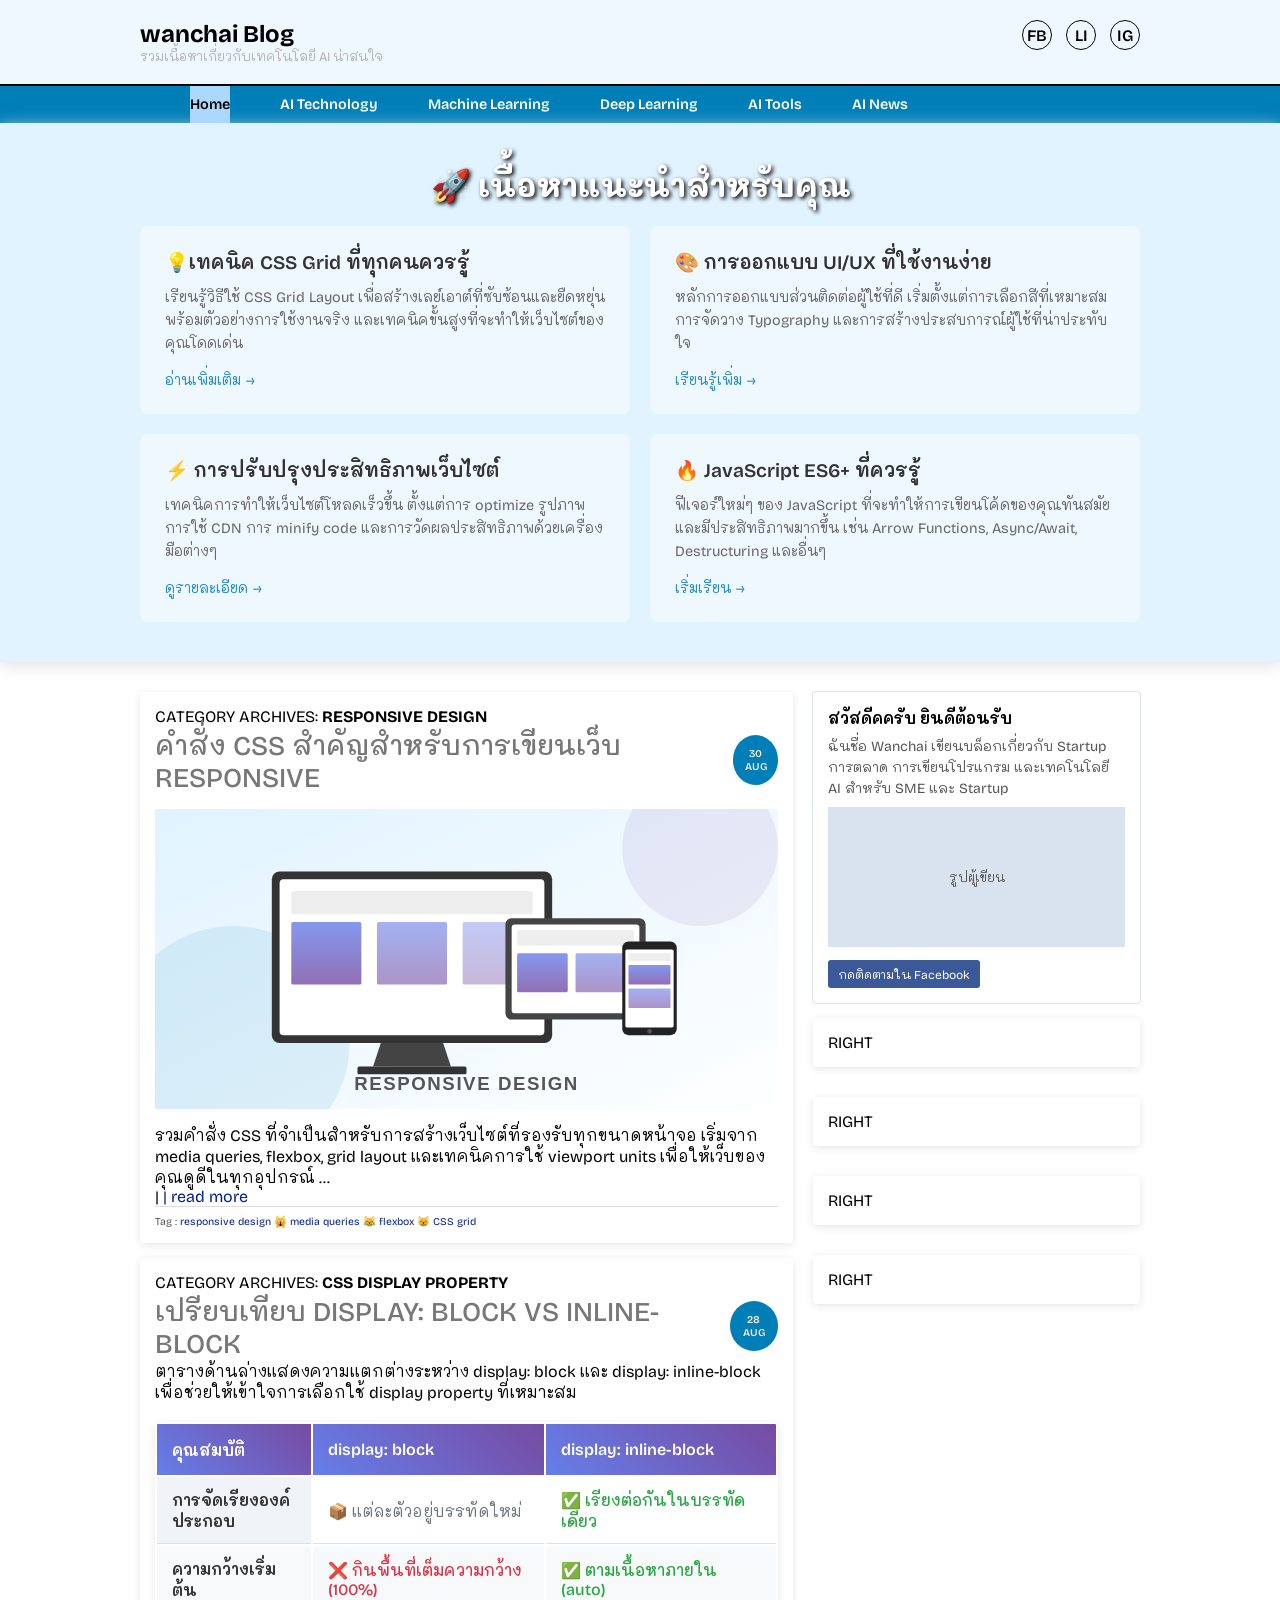
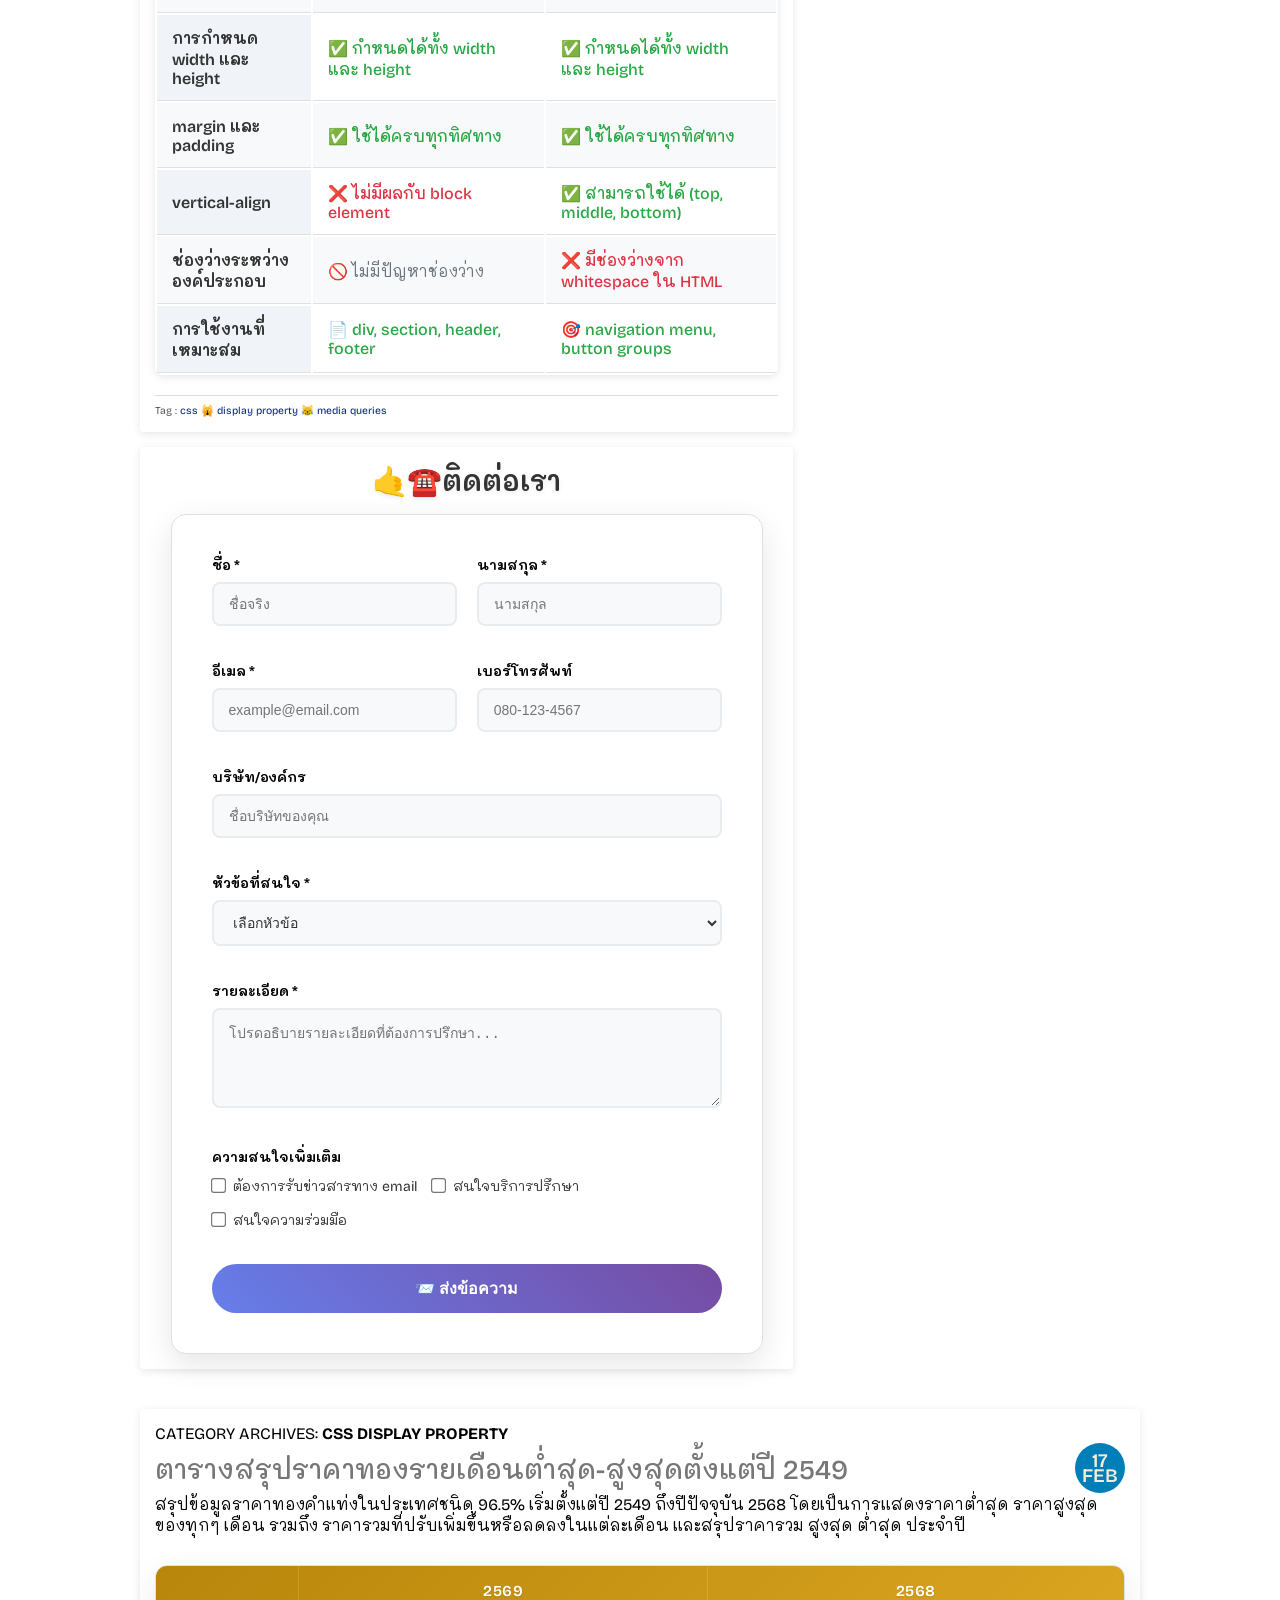
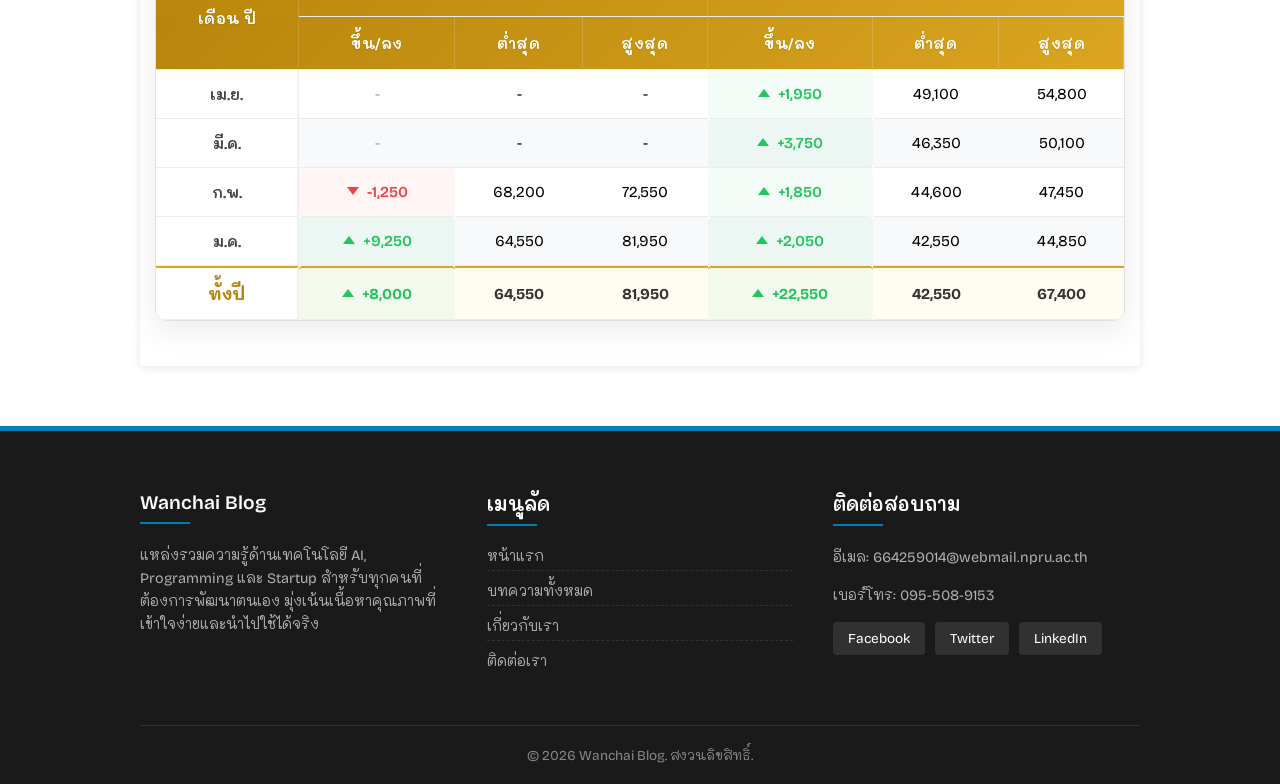
==== commit df62b9ec: "update to icon || up, down" ====
--- a/index.html
+++ b/index.html
@@ -19,9 +19,9 @@
             <p class="header-subtitle">รวมเนื้อหาเกี่ยวกับเทคโนโลยี AI น่าสนใจ</p>
         </div>
         <div class="social-icon">
-            <a href="">f</a>
-            <a href="">t</a>
-            <a href="">in</a>
+            <a href="">FB</a>
+            <a href="">LI</a>
+            <a href="">IG</a>
 </div>
 </div>
 </div>
@@ -340,7 +340,7 @@
                                         <td>-</td>
                                         <td>-</td>
                                                 
-                                        <td class="up">+1,950</td>
+                                        <td class="up"><span class="icon up"></span>+1,950</td>
                                         <td>49,100</td>
                                         <td>54,800</td>
                                     </tr>
@@ -350,36 +350,36 @@
                                         <td>-</td>
                                         <td>-</td>
                                                     
-                                        <td class="up">+3,750</td>
+                                        <td class="up"><span class="icon up"></span>+3,750</td>
                                         <td>46,350</td>
                                         <td>50,100</td>
                                     </tr>
                                     <tr>
                                         <th>ก.พ.</th>
-                                        <td class="down">-1,250</td>
+                                        <td class="down"><span class="icon down"></span>-1,250</td>
                                         <td>68,200</td>
                                         <td>72,550</td>
                                                     
-                                        <td class="up">+1,850</td>
+                                        <td class="up"><span class="icon up"></span>+1,850</td>
                                         <td>44,600</td>
                                         <td>47,450</td>
                                     </tr>
                                     <tr>
                                         <th>ม.ค.</th>
-                                        <td class="up">+9,250</td>
+                                        <td class="up"><span class="icon up"></span>+9,250</td>
                                         <td>64,550</td>
                                         <td>81,950</td>
 
-                                        <td class="up">+2,050</td>
+                                        <td class="up"><span class="icon up"></span>+2,050</td>
                                         <td>42,550</td>
                                         <td>44,850</td>
                                     </tr>
                                     <tr class="total-row">
                                         <th>ทั้งปี</th>
-                                        <td class="up">+8,000</td>
+                                        <td class="up"><span class="icon up"></span>+8,000</td>
                                         <td>64,550</td>
                                         <td>81,950</td>
-                                        <td class="up">+22,550</td>
+                                        <td class="up"><span class="icon up"></span>+22,550</td>
                                         <td>42,550</td>
                                         <td>67,400</td>
                                     </tr>
--- a/css/custom.css
+++ b/css/custom.css
@@ -965,3 +965,28 @@
     padding: 20px; /* ลด padding ของฟอร์ม */
   }
 }
+
+/* ========================================================= */
+/* --- Icon Styles (สไตล์ไอคอนลูกศร) --- */
+/* ========================================================= */
+
+.icon {
+  width: 0;
+  height: 0;
+  border-left: 6px solid transparent;   /* ลดขนาดความกว้างซ้าย */
+  border-right: 6px solid transparent;  /* ลดขนาดความกว้างขวา */
+  display: inline-block;                /* แสดงผลแนวนอนคู่กับข้อความ */
+  margin-right: 8px;                    /* เว้นระยะห่างจากตัวเลข */
+  vertical-align: middle;               /* จัดกึ่งกลางแนวตั้งกับบรรทัด */
+  transform: translateY(-2px);          /* ปรับระดับสูงต่ำเล็กน้อย */
+}
+
+/* ลูกศรชี้ขึ้น (สีเขียว) */
+.icon.up {
+  border-bottom: 8px solid #22c55e;     /* สีเขียวเดียวกับ text-green */
+}
+
+/* ลูกศรชี้ลง (สีแดง) */
+.icon.down {
+  border-top: 8px solid #ef4444;        /* สีแดงเดียวกับ text-red */
+}
